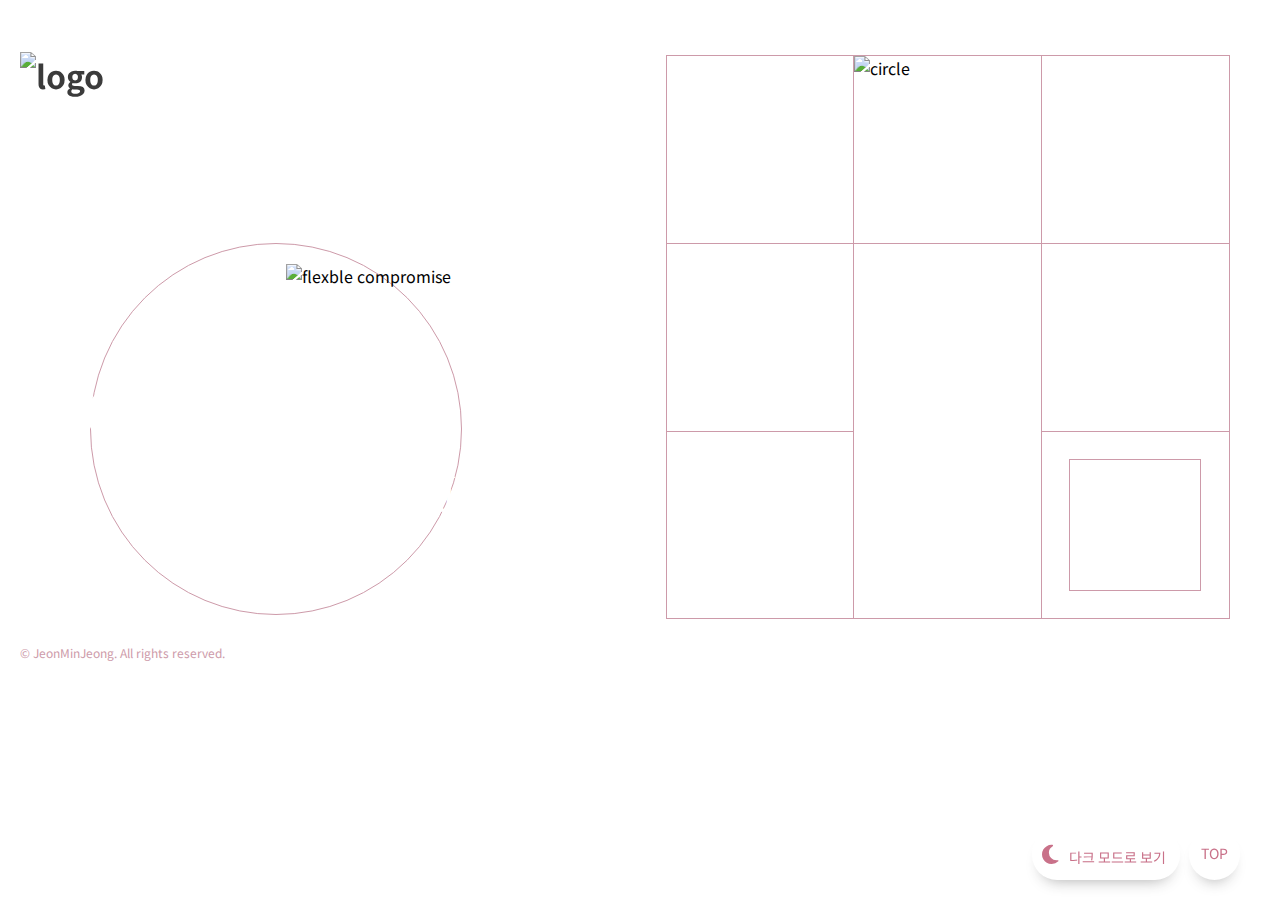
==== index.html @ 5eeb9a5f "20221022 - 1차 업로드" ====
<!DOCTYPE html>
<html lang="en">
<head>
    <meta charset="UTF-8">
    <meta http-equiv="X-UA-Compatible" content="IE=edge">
    <meta name="viewport" content="width=device-width, initial-scale=1.0">
    <title>전민정 포트폴리오</title>
    <link rel="shortcut icon" href="images/logo-c97189.png" type="image/x-icon">
    <meta name="robots" content="All">
    <meta name="Yeti" content="index, follow">
    <meta name="Yeti" content="index, All">
    <meta name="googlebot" content="All">
    <meta name="googlebot" content="index. follow">
    <meta name="dauma" content="All">
    <meta name="dauma" content="index, follow">
    <meta name="title" content="전민정 포트폴리오">
    <meta name="description" content="웹디자이너, 퍼블리셔 전민정입니다.">
    <meta name="keywords" content="웹디자이너, 웹퍼블리셔, 대구, 디자이너">
    <meta name="author" content="전민정">
    <meta name="content-language" content="kr">
    <!-- 한국어가 기본이라는 뜻 -->

    <meta name="format-detection" content="telephone=no">
    <!-- 모바일 자동 전화걸기 방지  -->

    <meta property="og:image" content="images/logo-c97189.png">
    <!-- 카톡으로 링크 보낼때 이미지 -->
    <meta property="og:image:width" content="400">
    <meta property="og:image:height" content="300">
    <!-- width랑 height 크기 바꾸지말기 -->
    <meta property="og:title" content="전민정 포트폴리오">
    <meta property="og:description" content="웹디자이너, 퍼블리셔 전민정입니다.">

    <link rel="stylesheet" href="https://cdnjs.cloudflare.com/ajax/libs/font-awesome/6.2.0/css/all.min.css">
    <link rel="stylesheet" href="css/common.css">
    <link rel="stylesheet" href="css/dark.css">
    <link rel="stylesheet" href="css/index.css">

    <script src="js/jquery-3.6.0.min.js"></script>
    <script src="js/common.js"></script>
</head>
<body>
    <header class="header">
        <div class="header-wrap">
            <h1 class="logo">
                <a href="index.html">
                    <img src="images/logo.png" alt="logo">
                </a>
            </h1>
            <nav class="nav">
                <ul>
                    <li><a href="about.html">About</a></li>
                    <li><a href="web-app.html">Web &amp; App</a></li>
                    <li><a href="works.html">Works</a></li>
                    <li><a href="life.html">Life</a></li>
                </ul>
            </nav>
        </div>
    </header>
    <section class="content">
        <div class="main-wrap">
            <div class="txt-area">
                <div class="circle">
                    <div class="text">
                        <img src="images/main-txt01.png" alt="flexble compromise">
                    </div>
                    <h2>PORTFOLIO</h2>
                    <h3>JEON
                        <br>MINJEONG
                    </h3>
                </div>
            </div>
            <div class="table-area">
                <div class="item"></div>
                <div class="item">
                    <img src="images/main-shape01.png" alt="circle">
                </div>
                <div class="item"></div>
                <div class="item"></div>
                <div class="item">
                    <div class="video-wrap">
                        <video autoplay loop muted src="videos/main05.mp4"></video>
                    </div>
                </div>
                <div class="item">
                    <div class="video-wrap">
                        <video autoplay loop muted src="videos/main06.mp4"></video>
                    </div>
                </div>
                <div class="item">
                    <div class="video-wrap">
                        <video autoplay loop muted src="videos/main07.mp4"></video>
                    </div>
                </div>
                <div class="item">
                    <div class="video-wrap">
                        <video autoplay loop muted src="videos/main08.mp4"></video>
                    </div>
                </div>
                <div class="item">
                    <div class="square"></div>
                    <div class="square"></div>
                    <div class="square"></div>
                </div>
            </div>
        </div>
    </section>
    <div class="go-top">
        <a href="#">TOP</a>
    </div>
    <footer class="footer">
        <p>&copy; JeonMinJeong. All rights reserved.</p>
    </footer>
    <div class="m-btn">
        <div class="line"></div>
        <div class="line"></div>
        <div class="line"></div>
    </div>
    <nav class="m-nav">
        <ul>
            <li><a href="index.html">Home</a></li>
            <li><a href="about.html">About</a></li>
            <li><a href="web-app.html">Web &amp; App</a></li>
            <li><a href="works.html">Works</a></li>
            <li><a href="life.html">Life</a></li>
        </ul>
    </nav>
    <div class="dark-btn">
        <a href="javascript:void(0)"><i class="fa-solid fa-moon"></i><span>다크 모드로 보기</span></a>
    </div>
</body>
</html>
---- css/common.css ----
@charset "utf-8";
@import url('https://fonts.googleapis.com/css2?family=Noto+Sans+KR:wght@100;300;400;500;700;900&display=swap');
@import url('https://fonts.googleapis.com/css2?family=Noto+Serif+KR:wght@200;300;400;500;600;700;900&display=swap');
@import url('https://fonts.googleapis.com/css2?family=Roboto:wght@100;300;400;500;700;900&display=swap');
* {margin: 0; padding: 0; box-sizing: border-box; font-family: 'Noto Sans KR', sans-serif;}
ul {list-style: none;}
a {text-decoration: none; color: #3b3b3b;}
p {color: #3b3b3b;}
body {
    background-color: #fff;
}
.header {
    width: 100%;
    background-color: transparent;
    position: fixed;
    z-index: 9;
}
.header.on {
    background-color: #fff;
    z-index: 99;
}
.header.on .header-wrap {
    height: 100px;
}
.header.on .nav > ul > li > a {
    display: inline-block;
    color: #3b3b3b;
    font-weight: 500;
}
.header.on .nav > ul > li::after {
    content: "";
    position: absolute;
    width: 100%;
    height: 2px;
    background-color: #3b3b3b;
    bottom: -5px;
    left: 0;
    transition: .8s;
    transform: scale(0);
}
.header.on .nav > ul > li.on::after,
.header.on .nav > ul > li:hover::after {
    transform: scaleX(1);
}
.header-wrap {
    max-width: 1600px;
    margin: 0 auto;
    display: flex;
    align-items: center;
    height: 150px;
}
.header .logo {
    margin-right: 90px;
}
.header .nav {
    flex-basis: 30%;
}
.header .nav > ul {
    display: flex;
    justify-content: space-between;
    align-items: center;
}
.header .nav > ul > li {
    position: relative;
    text-align: center;
}
.header .nav > ul > li::after {
    content: "";
    position: absolute;
    width: 100%;
    height: 2px;
    background-color: #fff;
    bottom: -5px;
    left: 0;
    transition: .8s;
    transform: scale(0);
}
.header .nav > ul > li.on::after,
.header .nav > ul > li:hover::after {
    transform: scaleX(1);
}
.header .nav > ul > li > a {
    display: inline-block;
    color: #fff;
    font-family: 'Roboto', sans-serif;
    font-size: 18px;
}
.header .nav .depth2 {
    white-space: nowrap;
    position: absolute;
    left: 0;
    top: 40px;
    display: block;
    opacity: 0;
    pointer-events: none;
    transition: all .3s;
}
.header .nav .depth2::before {
    content: " ";
    position: absolute;
    left: 0;
    top: -40px;
    right: 0;
    height: 40px;
    cursor: pointer;
}
.header .nav > ul > li:hover .depth2 {
    opacity: 1;
    pointer-events: auto;
}
.header .depth2 li {
    line-height: 34px;
    text-align: left;
}
.header .depth2 li a {
    display: inline-block;
    position: relative;
}
.header .depth2 li a::after {
    content: " ";
    position: absolute;
    top: 50%;
    right: -20px;
    transform: translateY(-50%);
    width: 6px;
    height: 6px;
    background-color: #3b3b3b;
    border-radius: 50%;
    opacity: 0;
}
.header .depth2 li a:hover::after {
    opacity: 1;
}
.header .depth2 li:nth-child(2) {
    text-align: center;
}
.header.on ~ .m-btn {
    margin-top: -7px;
}
.header.on ~ .m-btn .line {
    background-color: #3b3b3b;
}
.m-btn {
    position: fixed;
    right: 20px;
    top: 20px;
    transition: 1s;
    z-index: 101;
    cursor: pointer;
    display: none;
}
.m-btn .line {
    width: 30px;
    height: 4px;
    background-color: #fff;
    border-radius: 2px;
    margin: 6px;
    transition: 1s;
}
.m-btn .line:nth-child(2) {
    width: 18px;
}
.m-btn.on .line:nth-child(1) {
    transform: rotate(45deg) translateY(14px);
}
.m-btn.on .line:nth-child(2) {
    opacity: 0;
}
.m-btn.on .line:nth-child(3) {
    transform: rotate(-45deg) translateY(-14px);
    width: 30px;
}
.m-nav {
    position: fixed;
    width: 100%;
    height: 100%;
    background-color: rgba(255,255,255,0.3);
    backdrop-filter: blur(50px);
    top: 0;
    left: 100%;
    transition: .5s;
    z-index: 99;
}
.m-nav.on {
    left: 0;
}
.m-nav ul {
    width: 100%;
    height: 100%;
    display: flex;
    flex-direction: column;
    align-items: center;
    justify-content: center;
}
.m-nav ul li {
    margin: 30px 0;
    position: relative;
}
.m-nav ul li a {
    color: #fff;
    font-size: 24px;
    letter-spacing: -1px;
    font-family: 'Roboto', sans-serif;
}
.m-nav ul li::after {
    content: "";
    position: absolute;
    width: 100%;
    height: 2px;
    background-color: #fff;
    bottom: -5px;
    left: 0;
    transition: .8s;
    transform: scale(0);
}
.m-nav ul li.on::after,
.m-nav ul li:hover::after {
    transform: scaleX(1);
}

/* ============================모달창================================== */
.window {
    position: fixed;
    width: 100%;
    height: 100%;
    background-color: rgba(0,0,0,0.4);
    top: 0;
    left: 0;
    display: none;
    overflow: hidden;
    z-index: 998;
}
.window .close {
    position: fixed;
    right: 50px;
    top: 30px;
}
.window .close .line {
    width:  48px;
    height: 4px;
    background-color: #fff;
    border-radius: 2px;
    margin: 6px;
    cursor: pointer;
}
.window .close .line:nth-child(1) {
    transform: rotate(45deg) translateY(7px);
}
.window .close .line:nth-child(2) {
    transform: rotate(-45deg) translateY(-7px);
}

.window-content {
    position: fixed;
    width: 1200px;
    height: 100%;
    background-color: #fff;
    top: 0;
    left: 50%;
    transform: translateX(-50%);
    z-index: 999;
    overflow-y: scroll;
    display: none;
}
.window-content img {
    width: 100%;
}
.window-content .close {
    position: fixed;
    right: 20px;
    top: 30px;
    display: none;
}
.window-content .close .line {
    width:  32px;
    height: 4px;
    background-color: #fff;
    border-radius: 2px;
    margin: 6px;
    cursor: pointer;
}
.window-content .close .line:nth-child(1) {
    transform: rotate(45deg) translateY(7px);
}
.window-content .close .line:nth-child(2) {
    transform: rotate(-45deg) translateY(-7px);
}

.go-top {
    position: fixed;
    right: 40px;
    bottom: 20px;
    width: 51px;
    height: 51px;
    background-color: #fff;
    border-radius: 50%;
    box-shadow: 0px 10px 15px -10px rgba(41,41,41,0.4);
}
.go-top a {
    display: block;
    text-align: center;
    font-size: 14px;
    color: #c97189;
    line-height: 48px;
}

/* ================ 다크모드 버튼 =================*/
.dark-btn {
    position: fixed;
    bottom: 20px;
    right: 100px;
    width: 148px;
    height: 51px;
    background-color: #fff;
    border-radius: 25px;
    cursor: pointer;
    box-shadow: 0px 10px 15px -10px rgba(41,41,41,0.4);
    z-index: 9;
}
.dark-btn a span {
    font-size: 14px;
    line-height: 51px;
    color: #c97189;
}
.dark-btn i {
    font-size: 22px;
    color: #c97189;
    line-height: 51px;
    padding: 0 10px;
    display: inline-block;
}


@media screen and (min-width: 1025px) and (max-width: 1600px) {
    .header .logo {
        margin-left: 20px;
    }
    .window .close {
        right: 1%;
    }
}
@media screen and (max-width: 1200px) {
    .window .close {
        right: 2px;
        top: 30px;
        display: none;
    }
    .window-content {
        width: 100%;
    }
    .window-content .close {
        display: block;
    }
}

@media screen and (max-width: 1024px) {
    .header.on .header-wrap {
        height: 60px;
    }
    .header.on .logo {
        margin-bottom: -7px;
    }
    .header.on .logo a img {
        width: 35px;
    }

}
@media screen and (min-width: 641px) and (max-width: 1024px) {
    .header .logo {
        margin-left: 20px;
    }
    .header .nav {
        display: none;
    }
    .m-btn {
        display: block;
        margin-top: 35px;
        z-index: 999;
    }
}
@media screen and (max-width: 640px) {
    .header.on .header-wrap {
        height: 60px;
    }
    .header.on .logo {
        margin-bottom: -7px;
    }
    .header.on .logo a img {
        width: 35px;
    }
    .header .logo {
        margin-left: 20px;
        margin-bottom: 50px;
    }
    .header .nav {
        display: none;
    }
    .m-btn {
        display: block;
        transition: 0s;
    }
}
---- css/dark.css ----
@charset "utf-8";
body[data-dark=true] {
    background-image: linear-gradient(to right bottom, #4e323e, #402a33, #332228, #251a1e, #191214, #191214, #191214, #191214, #251a1e, #332228, #402a33, #4e323e);
    height: 100vh;
    width: 100%;
    background-size: cover;
}
.header[data-dark=true] .nav ul li a {
    color: #eee;
}
.header.on[data-dark=true] {
    background-color: #121212;
}
.header.on .nav ul li a[data-dark=true] {
    color: #eee;
}
.header[data-dark=true] ul li:hover::after,
.header[data-dark=true] ul li.on::after {
    background-color: #ddd;
}
.m-btn .line[data-dark=true] {
    background-color: #ddd;
}
.header.on ~ .m-btn .line[data-dark=true] {
    background-color: #ddd;
}
.m-nav[data-dark=true] {
    background-color: rgba(41,41,41,0.3);
}
.m-nav ul li a[data-dark=true] {
    color: #eee;
}


/*========== home ========== */
.content .main-wrap .txt-area h2[data-dark=true] {
    color: #eee;
}
.content .main-wrap .txt-area h3[data-dark=true] {
    color: #eee;
}

/* ========== about ========== */
.about[data-dark=true] {
    background: none;
    background-image: linear-gradient(to right bottom, #4e323e, #402a33, #332228, #251a1e, #191214, #191214, #191214, #191214, #251a1e, #332228, #402a33, #4e323e);
}
.about .about-top .tit h3[data-dark=true]  {
    color: #eee;
}
.about .about-top .tit h3[data-dark=true]:nth-child(1)::after, .about .about-top .tit h3[data-dark=true]:nth-child(3)::after {
    background: linear-gradient(to right, #a997af, #ca4e56);
}
.about .about-wrap .txt p[data-dark=true] {
    color: #afafaf;
}
.about h4[data-dark=true] {
    color: #ddd;
}
.about p[data-dark=true] {
    color: #afafaf;
}

/* =========== web & app ========= */ 
#fp-nav ul li a.active span[data-dark=true],
.fp-slidesNav ul li a.active span[data-dark=true] {
    background-color: #ddd;
}
#fp-nav ul li a span[data-dark=true],
.fp-slidesNav ul li a span[data-dark=true] {
    background-color: #ddd;
}

.webapp-wrap .work-content[data-dark=true] {
    background-color: #121212;
}
.webapp-wrap .work-content .work-desc[data-dark=true] {
    background-color: #292929;
}
.webapp-wrap .work-content .work-desc .tit h2[data-dark=true] {
    color: #eee;
}
.line-ctn .line[data-dark=true] {
    background-color: #3b3b3b;
}
.line-ctn span[data-dark=true] {
    border-color: #3b3b3b;
}
.webapp-wrap p[data-dark=true] {
    color: #ddd;
}
.webapp-wrap a[data-dark=true] {
    color: #ddd;
}
.webapp-wrap .work-content .work-desc .btn-wrap ul li[data-dark=true] {
    border-color: #ddd;
}
.bg[data-dark=true] {
    background-color: #292929;
}

/* ========== work ========== */
.top[data-dark=true] {
    background-color: #121212;
}
.top .txt p[data-dark=true] {
    color: #afafaf;
}
.bottom[data-dark=true] {
    background-color: #121212;
}
.bottom p[data-dark=true] {
    color: #afafaf;
}
.works-wrap .list li p[data-dark=true] {
    color: #eee;
}
.works-wrap .list li p[data-dark=true]::after {
    border-color: #eee;
}



.go-top[data-dark=true] {
    background-color: #121212;
    border: 1px solid #cd9aa9;
}
.go-top a[data-dark=true] {
    color: #cd9aa9;
}

.dark-btn[data-dark=true] {
    background-color: #121212 ;
    border: 1px solid #cd9aa9;
}
.dark-btn i[data-dark=true] {
    color: #cd9aa9;
}
.dark-btn a span[data-dark=true] {
    color: #cd9aa9;
}



@media screen and (max-width: 1024px) {
    body[data-dark=true] {
        background-image: linear-gradient(to right bottom, #4e323e, #402a33, #332228, #251a1e, #191214, #191214, #191214, #191214, #251a1e, #332228, #402a33, #4e323e);
        height: 100%;
        width: 100%;
        background-size: cover;
    }
}
---- css/index.css ----
@charset "utf-8";
::-webkit-scrollbar {
    width: 8px;
}
::-webkit-scrollbar-track {
    background-color: rgba(0,0,0,0.1);
}
::-webkit-scrollbar-thumb {
    background: #c97189;
    border-radius: 5px;
}
body {
    background: url("../images/bg.jpg") no-repeat;
    height: 100vh;
    width: 100%;
    background-size: cover;
}
.content .main-wrap {
    max-width: 1600px;
    margin: 0 auto;
    display: flex;
    justify-content: space-between;
}
.content .main-wrap .txt-area {
    flex-basis: 40%;
    display: flex;
    align-items: center;
    justify-content: center;
}
.content .main-wrap .txt-area .circle {
    width: 29.0625vw;
    height: 29.0625vw;
    border: 1px solid #cd9aa9;
    border-radius: 50%;
    margin-top: 238px;
    position: relative;
}
.content .main-wrap .txt-area .circle .text {
    position: absolute;
    right: 10px;
    top: 20px;
    animation: rotate 10s linear;
    animation-iteration-count: 1;
}
.content .main-wrap .txt-area .circle .text img {
    width: 100%;
}
@keyframes rotate {
    0% {
        transform: rotate(0);
    }
    100% {
        transform: rotate(360deg);
    }
}
.content .main-wrap .txt-area h2,
.content .main-wrap .txt-area h3 {
    position: absolute;
    color: #fff;
    font-family: 'Noto Serif KR', serif;
    font-weight: 500;
}
.content .main-wrap .txt-area h2 {
    top: 45%;
    left: -50px;
    transform: translateY(-50%);
    font-size: 5.2083vw;
}
.content .main-wrap .txt-area h3{
    font-size: 3.1250vw;
    right: -200px;
    bottom: 40px;
}

/* table영역 */
.content .main-wrap .table-area {
    margin-top: 55px;
    flex-basis: 48%;
    display: grid;
    grid-template-columns: repeat(3, 14.6875vw);
	grid-template-rows: repeat(3, 14.6875vw);
}
.content .main-wrap .table-area .item {
    border: 1px solid #cd9aa9;
}

.content .main-wrap .table-area .item:nth-child(1n) {
    border-left: 0;
}
.content .main-wrap .table-area .item:nth-child(3n+1) {
    border-left: 1px solid #cd9aa9;
} 
.content .main-wrap .table-area .item:nth-child(-n+6) {
    /* item 1번부터 6번까지 border-bottom 없애기 */
    border-bottom: 0;
}

/* 이미지,비디오 삽입 */
.content .main-wrap .table-area .item:nth-child(1) {
    background: url("../images/main-img01.png");
    background-size: 100%;
}


.content .main-wrap .table-area .item:nth-child(2) img {

    width: 100%;
    animation: scale 6s infinite ease-in-out;
}
@keyframes scale {
    0% {
        transform: scale(1);
    }
    50% {
        transform: scale(0.92);
    }
    100% {
        transform: scale(1);
    }
}

.content .main-wrap .table-area .item:nth-child(3) {
    background: url("../images/main-img02.png");
    background-size: 100%;
}
.content .main-wrap .table-area .item:nth-child(4) {
    background: url("../images/main-shape02.png");
    background-size: 101%;
}
.content .main-wrap .table-area .item:nth-child(5) .video-wrap video {
    border-radius: 50% 50% 0 0;
}
.content .main-wrap .table-area .item:nth-child(6) .video-wrap video,
.content .main-wrap .table-area .item:nth-child(7) .video-wrap video {
    border-radius: 50%;
}
.content .main-wrap .table-area .item:nth-child(8) {
    border-top: 0;
}

.content .main-wrap .table-area .item:nth-child(9) {
    position: relative;
    display: flex;
    align-items: center;
    justify-content: center;
}
.content .main-wrap .table-area .item:nth-child(9) .square {
    position: absolute;
    width: 10.3125vw;
    height: 10.3125vw;
    border: 1px solid #cd9aa9;
}
.content .main-wrap .table-area .item:nth-child(9) .square:nth-child(1) {
    animation: square01 6s infinite ease-in-out;
}

.content .main-wrap .table-area .video-wrap {
    position: relative;
    width: 100.5%;
    padding-top: 100.35%;
}
.content .main-wrap .table-area .video-wrap video {
    position: absolute;
    left: 0;
    top: 0;
    width: 100%;
    height: 100%;
}


@keyframes square01 {
    0% {
        transform: rotate(0);
    }
    50% {
        transform: rotate(15deg);
    }
    100% {
        transform: rotate(0);
    }
}

.content .main-wrap .table-area .item:nth-child(9) .square:nth-child(2) {
    animation: square02 6s infinite ease-in-out;
}
@keyframes square02 {
    0% {
        transform: rotate(0);
    }
    50% {
        transform: rotate(30deg);
    }
    100% {
        transform: rotate(0);
    }
}
.content .main-wrap .table-area .item:nth-child(9) .square:nth-child(3) {
    animation: square03 6s infinite ease-in-out;
}
@keyframes square03 {
    0% {
        transform: rotate(0);
    }
    50% {
        transform: rotate(45deg);
    }
    100% {
        transform: rotate(0);
    }
}


.footer {
    max-width: 1600px;
    margin: 0 auto;
    position: relative;
    margin-top: 25px;
}
.footer p {
    color: #cd9aa9;
    font-size: 12px;
}
@media screen and (min-width: 1025px) and (max-width: 1600px) {
    body {
        height: 100vh;
        background-size: cover;
    }
    .content .main-wrap .txt-area {
        margin-left: 20px;
    }
    .footer p {
        margin-left: 20px;
    }
}
@media screen and (min-width: 641px) and (max-width: 1024px) {
    body {
        background: url("../images/bgtm.jpg") no-repeat;
        background-size: cover;
    }
    .content .main-wrap {
        flex-wrap: wrap;
    }
    .content .main-wrap .txt-area {
        flex-basis: 100%;
    }
    .content .main-wrap .txt-area .circle {
        width: 500px;
        height: 500px;
        margin: 125px auto;
        padding: 20px;
    }
    .content .main-wrap .table-area {
        grid-template-columns: repeat(3, 30vw);
        grid-template-rows: repeat(3, 30vw);
        margin: 0 auto;
    }
    .content .main-wrap .txt-area h2 {
        top: 50%;
        font-size: 70px;
    }
    .content .main-wrap .txt-area h3 {
        font-size: 50px;
        right: -150px;
    }
    .content .main-wrap .table-area .item:nth-child(9) .square {
        width: 21.3125vw;
        height: 21.3125vw;
    }
    .footer p {
        margin-left: 40px;
        padding-bottom: 20px;
    }
}
@media screen and (max-width: 640px) {
    body {
        background: url("../images/bgtm.jpg") no-repeat;
    }
    .content .main-wrap {
        flex-wrap: wrap;
        padding: 20px;
    }
    .content .main-wrap .txt-area {
        flex-basis: 99%;
    }
    .content .main-wrap .txt-area .circle {
        width: 80vw;
        height: 80vw;
        margin: 100px auto 0;
    }
    .content .main-wrap .txt-area h2 {
        font-size: 60px;
        left: -25px;
    }
    .content .main-wrap .txt-area h3 {
        font-size: 36px;
        bottom: 30px;
        right: -25px;
    }
    .content .main-wrap .table-area {
        grid-template-columns: repeat(3, 30vw);
        grid-template-rows: repeat(3, 30vw);
        margin: 60px auto 0;
    }
    .content .main-wrap .table-area .item:nth-child(9) .square {
        width: 20.3125vw;
        height: 20.3125vw;
    }
    .footer p {
        margin-left: 20px;
        padding-bottom: 20px;
    }
}
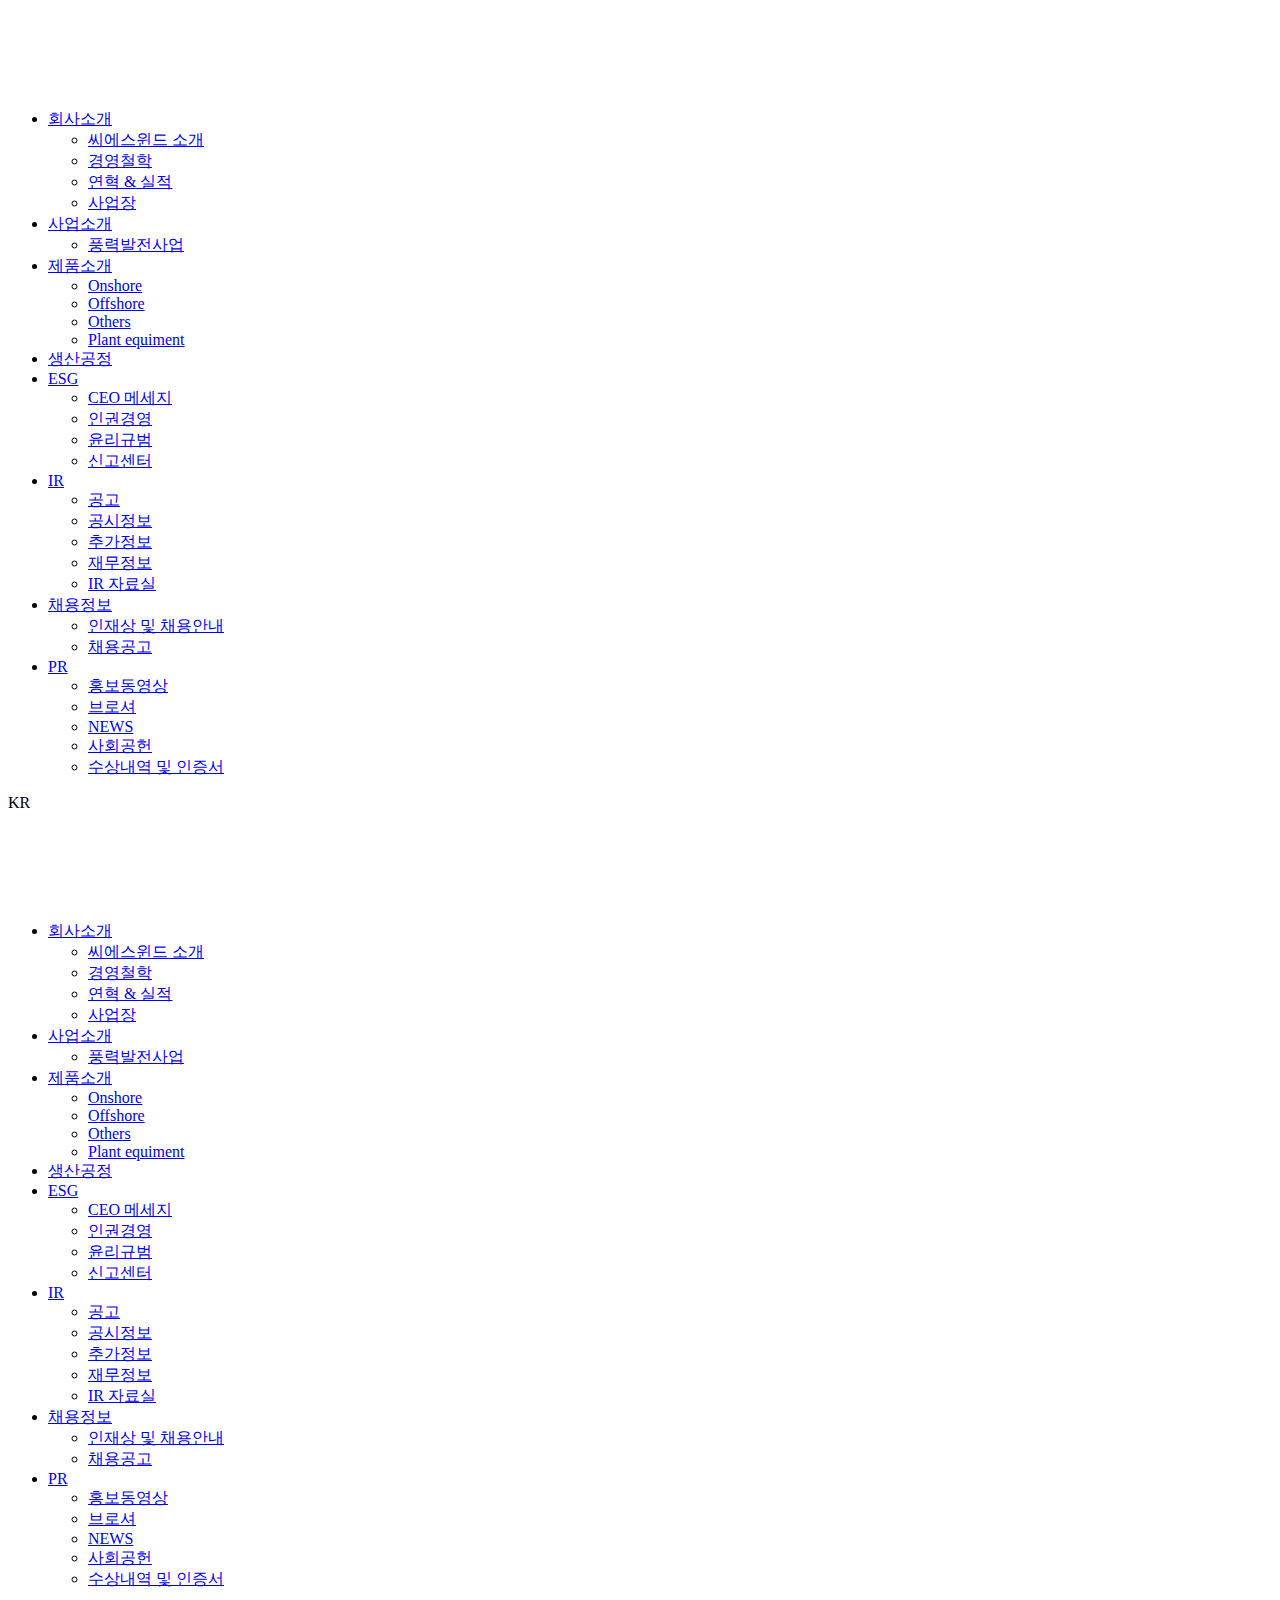
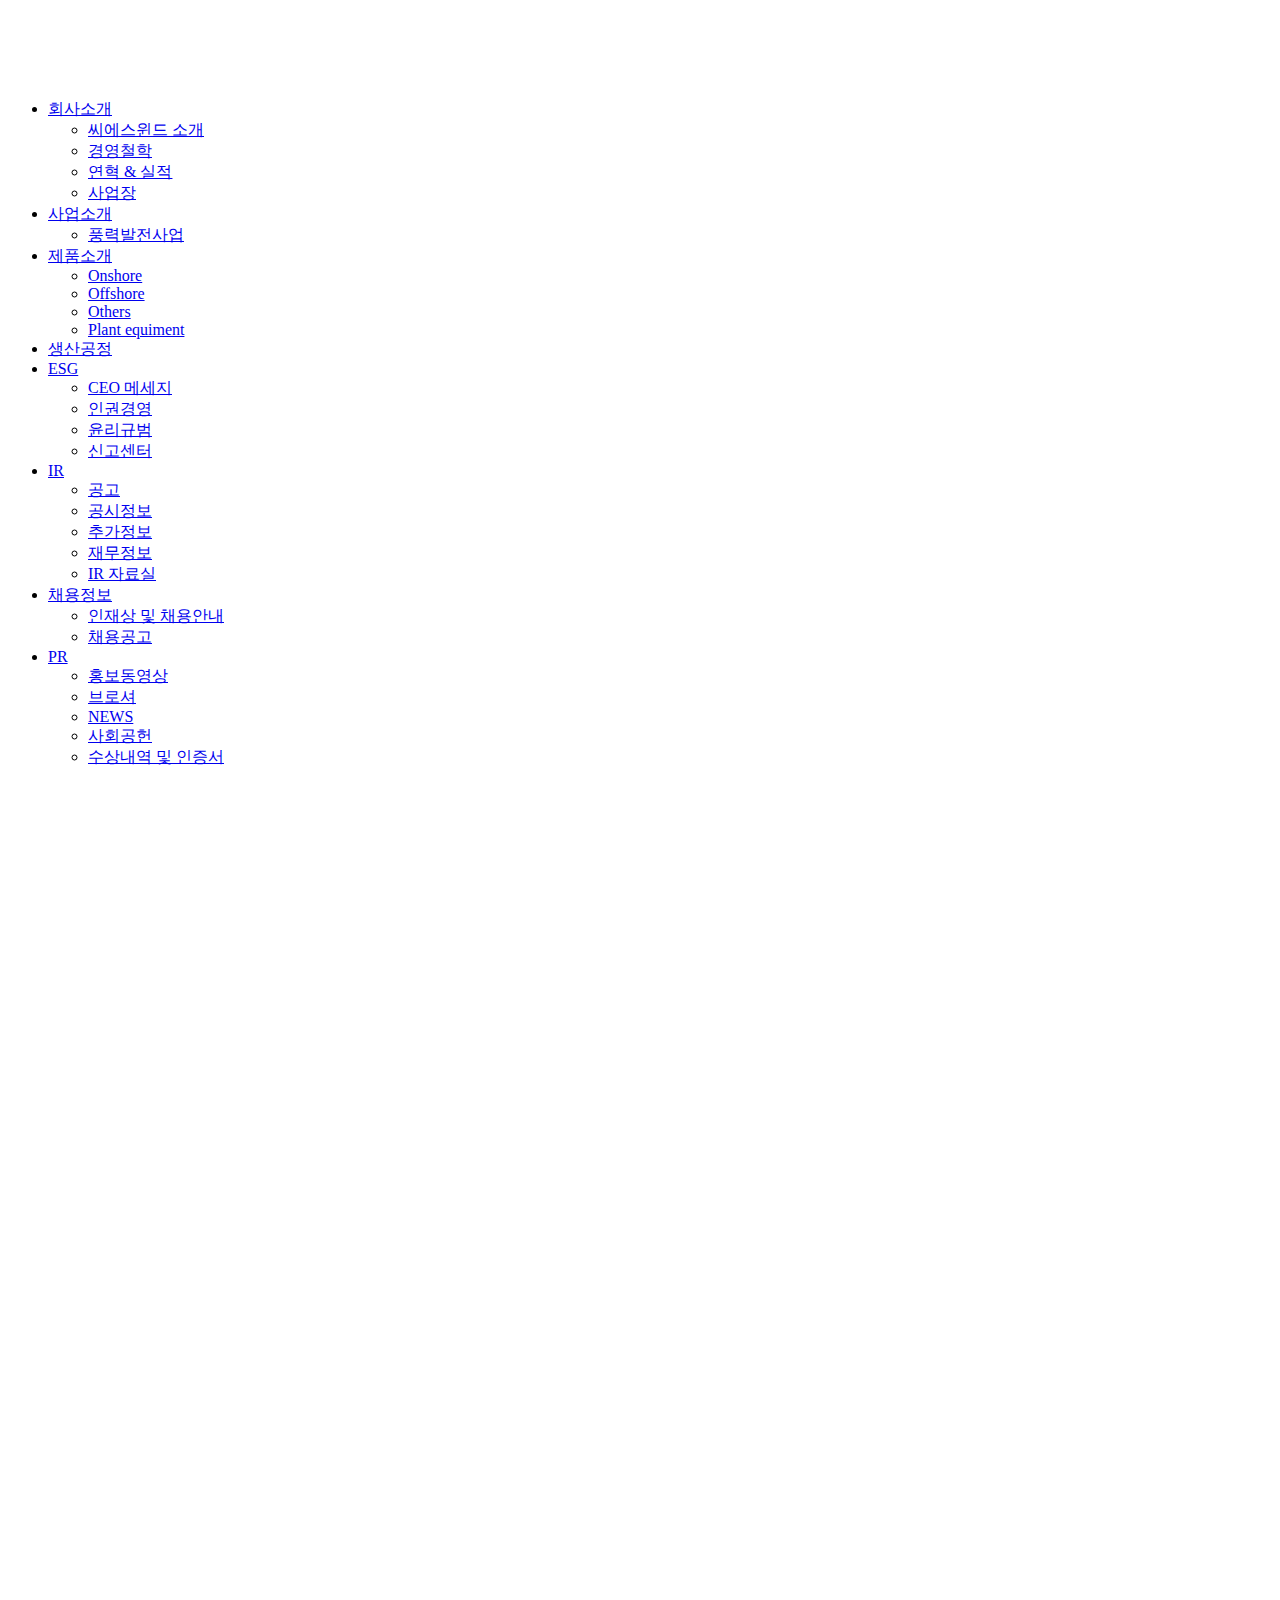
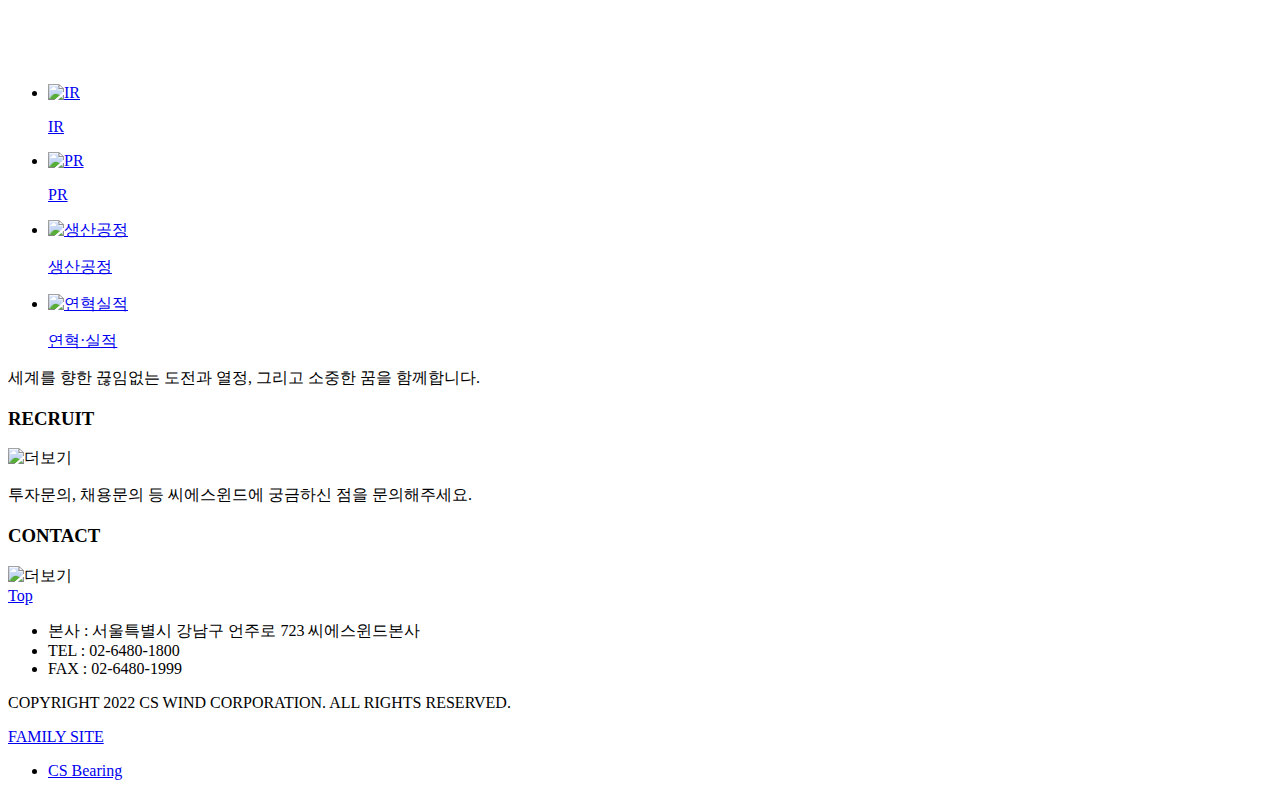
==== commit 1ca7c227: "20221027 - cswind aos 애니메이션 수정" ====
--- a/index.html
+++ b/index.html
@@ -1,44 +1,22 @@
 <!DOCTYPE html>
 <html lang="en">
+
 <head>
     <meta charset="UTF-8">
     <meta http-equiv="X-UA-Compatible" content="IE=edge">
     <meta name="viewport" content="width=device-width, initial-scale=1.0">
-    <title>전민정 포트폴리오</title>
-    <link rel="shortcut icon" href="images/logo-c97189.png" type="image/x-icon">
-    <meta name="robots" content="All">
-    <meta name="Yeti" content="index, follow">
-    <meta name="Yeti" content="index, All">
-    <meta name="googlebot" content="All">
-    <meta name="googlebot" content="index. follow">
-    <meta name="dauma" content="All">
-    <meta name="dauma" content="index, follow">
-    <meta name="title" content="전민정 포트폴리오">
-    <meta name="description" content="웹디자이너, 퍼블리셔 전민정입니다.">
-    <meta name="keywords" content="웹디자이너, 웹퍼블리셔, 대구, 디자이너">
-    <meta name="author" content="전민정">
-    <meta name="content-language" content="kr">
-    <!-- 한국어가 기본이라는 뜻 -->
-
-    <meta name="format-detection" content="telephone=no">
-    <!-- 모바일 자동 전화걸기 방지  -->
-
-    <meta property="og:image" content="images/logo-c97189.png">
-    <!-- 카톡으로 링크 보낼때 이미지 -->
-    <meta property="og:image:width" content="400">
-    <meta property="og:image:height" content="300">
-    <!-- width랑 height 크기 바꾸지말기 -->
-    <meta property="og:title" content="전민정 포트폴리오">
-    <meta property="og:description" content="웹디자이너, 퍼블리셔 전민정입니다.">
-
-    <link rel="stylesheet" href="https://cdnjs.cloudflare.com/ajax/libs/font-awesome/6.2.0/css/all.min.css">
-    <link rel="stylesheet" href="css/common.css">
-    <link rel="stylesheet" href="css/dark.css">
-    <link rel="stylesheet" href="css/index.css">
+    <title>cswind</title>
+    <link rel="shortcut icon" href="favi.ico" type="image/x-icon">
+    <link rel="stylesheet" href="https://unpkg.com/aos@2.3.1/dist/aos.css">
+    <link rel="stylesheet" href="https://cdn.jsdelivr.net/npm/swiper@8/swiper-bundle.min.css"/>
+    <link rel="stylesheet" href="css/main.css">
 
     <script src="js/jquery-3.6.0.min.js"></script>
-    <script src="js/common.js"></script>
+    <script src="https://unpkg.com/aos@2.3.1/dist/aos.js"></script>
+    <script src="https://cdn.jsdelivr.net/npm/swiper@8/swiper-bundle.min.js"></script>
+    <script src="js/main.js"></script>
 </head>
+
 <body>
     <header class="header">
         <div class="header-wrap">
@@ -47,86 +25,538 @@
                     <img src="images/logo.png" alt="logo">
                 </a>
             </h1>
-            <nav class="nav">
-                <ul>
-                    <li><a href="about.html">About</a></li>
-                    <li><a href="web-app.html">Web &amp; App</a></li>
-                    <li><a href="works.html">Works</a></li>
-                    <li><a href="life.html">Life</a></li>
+            <!-- 메뉴 -->
+            <nav class="gnb">
+                <ul class="depth1">
+                    <li>
+                        <a href="#">회사소개</a>
+                        <ul class="depth2">
+                            <li><a href="#">씨에스윈드 소개</a></li>
+                            <li><a href="#">경영철학</a></li>
+                            <li><a href="#">연혁 &amp; 실적</a></li>
+                            <li><a href="#">사업장</a></li>
+                        </ul>
+                    </li>
+                    <li>
+                        <a href="#">사업소개</a>
+                        <ul class="depth2">
+                            <li><a href="#">풍력발전사업</a></li>
+                        </ul>
+                    </li>
+                    <li>
+                        <a href="#">제품소개</a>
+                        <ul class="depth2">
+                            <li><a href="#">Onshore</a></li>
+                            <li><a href="#">Offshore</a></li>
+                            <li><a href="#">Others</a></li>
+                            <li><a href="#">Plant equiment</a></li>
+                        </ul>
+                    </li>
+                    <li><a href="#">생산공정</a></li>
+                    <li>
+                        <a href="#">ESG</a>
+                        <ul class="depth2">
+                            <li><a href="#">CEO 메세지</a></li>
+                            <li><a href="#">인권경영</a></li>
+                            <li><a href="#">윤리규범</a></li>
+                            <li><a href="#">신고센터</a></li>
+                        </ul>
+                    </li>
+                    <li>
+                        <a href="#">IR</a>
+                        <ul class="depth2">
+                            <li><a href="#">공고</a></li>
+                            <li><a href="#">공시정보</a></li>
+                            <li><a href="#">추가정보</a></li>
+                            <li><a href="#">재무정보</a></li>
+                            <li><a href="#">IR 자료실</a></li>
+                        </ul>
+                    </li>
+                    <li>
+                        <a href="#">채용정보</a>
+                        <ul class="depth2">
+                            <li><a href="#">인재상 및 채용안내</a></li>
+                            <li><a href="#">채용공고</a></li>
+                        </ul>
+                    </li>
+                    <li>
+                        <a href="#">PR</a>
+                        <ul class="depth2">
+                            <li><a href="#">홍보동영상</a></li>
+                            <li><a href="#">브로셔</a></li>
+                            <li><a href="#">NEWS</a></li>
+                            <li><a href="#">사회공헌</a></li>
+                            <li><a href="#">수상내역 및 인증서</a></li>
+                        </ul>
+                    </li>
                 </ul>
             </nav>
+            <!-- 오른쪽 메뉴 -->
+            <div class="gnb-util">
+                <div class="lang">
+                    <span>KR</span>
+                </div>
+                <div class="hamberger">
+                    <a href="#">
+                        <span></span>
+                        <span></span>
+                    </a>
+                </div>
+            </div>
         </div>
     </header>
-    <section class="content">
-        <div class="main-wrap">
-            <div class="txt-area">
-                <div class="circle">
-                    <div class="text">
-                        <img src="images/main-txt01.png" alt="flexble compromise">
-                    </div>
-                    <h2>PORTFOLIO</h2>
-                    <h3>JEON
-                        <br>MINJEONG
-                    </h3>
-                </div>
-            </div>
-            <div class="table-area">
-                <div class="item"></div>
-                <div class="item">
-                    <img src="images/main-shape01.png" alt="circle">
-                </div>
-                <div class="item"></div>
-                <div class="item"></div>
-                <div class="item">
-                    <div class="video-wrap">
-                        <video autoplay loop muted src="videos/main05.mp4"></video>
-                    </div>
-                </div>
-                <div class="item">
-                    <div class="video-wrap">
-                        <video autoplay loop muted src="videos/main06.mp4"></video>
-                    </div>
-                </div>
-                <div class="item">
-                    <div class="video-wrap">
-                        <video autoplay loop muted src="videos/main07.mp4"></video>
-                    </div>
-                </div>
-                <div class="item">
-                    <div class="video-wrap">
-                        <video autoplay loop muted src="videos/main08.mp4"></video>
-                    </div>
-                </div>
-                <div class="item">
-                    <div class="square"></div>
-                    <div class="square"></div>
-                    <div class="square"></div>
-                </div>
-            </div>
+    <!-- 햄버거 메뉴 -->
+    <nav class="hamberger-menu">
+        <div class="hamberger-wrap">
+            <h1 class="logo">
+                <a href="index.html">
+                    <img src="images/logo.png" alt="logo">
+                </a>
+            </h1>
+            <ul class="depth1">
+                <li>
+                    <a href="#">회사소개</a>
+                    <ul class="depth2">
+                        <li><a href="#">씨에스윈드 소개</a></li>
+                        <li><a href="#">경영철학</a></li>
+                        <li><a href="#">연혁 &amp; 실적</a></li>
+                        <li><a href="#">사업장</a></li>
+                    </ul>
+                </li>
+                <li>
+                    <a href="#">사업소개</a>
+                    <ul class="depth2">
+                        <li><a href="#">풍력발전사업</a></li>
+                    </ul>
+                </li>
+                <li>
+                    <a href="#">제품소개</a>
+                    <ul class="depth2">
+                        <li><a href="#">Onshore</a></li>
+                        <li><a href="#">Offshore</a></li>
+                        <li><a href="#">Others</a></li>
+                        <li><a href="#">Plant equiment</a></li>
+                    </ul>
+                </li>
+                <li><a href="#">생산공정</a></li>
+                <li>
+                    <a href="#">ESG</a>
+                    <ul class="depth2">
+                        <li><a href="#">CEO 메세지</a></li>
+                        <li><a href="#">인권경영</a></li>
+                        <li><a href="#">윤리규범</a></li>
+                        <li><a href="#">신고센터</a></li>
+                    </ul>
+                </li>
+                <li>
+                    <a href="#">IR</a>
+                    <ul class="depth2">
+                        <li><a href="#">공고</a></li>
+                        <li><a href="#">공시정보</a></li>
+                        <li><a href="#">추가정보</a></li>
+                        <li><a href="#">재무정보</a></li>
+                        <li><a href="#">IR 자료실</a></li>
+                    </ul>
+                </li>
+                <li>
+                    <a href="#">채용정보</a>
+                    <ul class="depth2">
+                        <li><a href="#">인재상 및 채용안내</a></li>
+                        <li><a href="#">채용공고</a></li>
+                    </ul>
+                </li>
+                <li>
+                    <a href="#">PR</a>
+                    <ul class="depth2">
+                        <li><a href="#">홍보동영상</a></li>
+                        <li><a href="#">브로셔</a></li>
+                        <li><a href="#">NEWS</a></li>
+                        <li><a href="#">사회공헌</a></li>
+                        <li><a href="#">수상내역 및 인증서</a></li>
+                    </ul>
+                </li>
+            </ul>
+            <a class="close" href="#">
+                <div class="line"></div>
+                <div class="line"></div>
+            </a>
+        </div>
+    </nav>
+    <!-- 모바일 햄버거 -->
+    <nav class="m-menu">
+        <div class="hamberger-wrap">
+            <h1 class="logo">
+                <a href="index.html">
+                    <img src="images/logo.png" alt="logo">
+                </a>
+            </h1>
+            <ul class="depth1">
+                <li class="m1">
+                    <a href="#">회사소개</a>
+                    <ul class="m2">
+                        <li><a href="#">씨에스윈드 소개</a></li>
+                        <li><a href="#">경영철학</a></li>
+                        <li><a href="#">연혁 &amp; 실적</a></li>
+                        <li><a href="#">사업장</a></li>
+                    </ul>
+                </li>
+                <li class="m1">
+                    <a href="#">사업소개</a>
+                    <ul class="m2">
+                        <li><a href="#">풍력발전사업</a></li>
+                    </ul>
+                </li>
+                <li class="m1">
+                    <a href="#">제품소개</a>
+                    <ul class="m2">
+                        <li><a href="#">Onshore</a></li>
+                        <li><a href="#">Offshore</a></li>
+                        <li><a href="#">Others</a></li>
+                        <li><a href="#">Plant equiment</a></li>
+                    </ul>
+                </li>
+                <li class="m1"><a href="#">생산공정</a></li>
+                <li class="m1">
+                    <a href="#">ESG</a>
+                    <ul class="m2">
+                        <li><a href="#">CEO 메세지</a></li>
+                        <li><a href="#">인권경영</a></li>
+                        <li><a href="#">윤리규범</a></li>
+                        <li><a href="#">신고센터</a></li>
+                    </ul>
+                </li>
+                <li class="m1">
+                    <a href="#">IR</a>
+                    <ul class="m2">
+                        <li><a href="#">공고</a></li>
+                        <li><a href="#">공시정보</a></li>
+                        <li><a href="#">추가정보</a></li>
+                        <li><a href="#">재무정보</a></li>
+                        <li><a href="#">IR 자료실</a></li>
+                    </ul>
+                </li>
+                <li class="m1">
+                    <a href="#">채용정보</a>
+                    <ul class="m2">
+                        <li><a href="#">인재상 및 채용안내</a></li>
+                        <li><a href="#">채용공고</a></li>
+                    </ul>
+                </li>
+                <li class="m1">
+                    <a href="#">PR</a>
+                    <ul class="m2">
+                        <li><a href="#">홍보동영상</a></li>
+                        <li><a href="#">브로셔</a></li>
+                        <li><a href="#">NEWS</a></li>
+                        <li><a href="#">사회공헌</a></li>
+                        <li><a href="#">수상내역 및 인증서</a></li>
+                    </ul>
+                </li>
+            </ul>
+            <a class="close" href="#">
+                <div class="line"></div>
+                <div class="line"></div>
+            </a>
+        </div>
+    </nav>
+    <!--//헤더 -->
+    <!-- 메인배너 영역 -->
+    <section class="main">
+        <div class="swiper banner-swiper">
+            <div class="swiper-wrapper">
+                <!-- <div class="swiper-slide">
+                    <img src="images/banner-bg01.png" alt="인간과 자연을 위한 새로운 가치를 창조합니다">
+                    <div class="tit">
+                        <h2>인간과 자연을 위한</h2>
+                        <h2>새로운 가치를 창조합니다</h2>
+                        <p>인간과 자연의 사이에서 새로운 가치를 만듭니다. 씨에스윈드</p>
+                    </div>
+                </div>
+                <div class="swiper-slide">
+                    <img src="images/banner-bg02.png" alt="에너지 솔루션 분야의 글로벌리더로사 가치 제공">
+                    <div class="tit">
+                        <h2>에너지 솔루션 분야의</h2>
+                        <h2>글로벌리더로서 가치 제공</h2>
+                        <p>에너질 솔루션 분야의 글로벌 리더로서 고객에게 가치를 제공합니다.</p>
+                    </div>
+                </div>
+                <div class="count">
+                    <p>0
+                        <span class="current"></span>
+                    </p>
+                    <div class="progress">
+                        <span class="time"></span>
+                        <span class="bg"></span>
+                    </div>
+                    <p>0
+                        <span class="length"></span>
+                    </p>
+                </div> -->
+            </div>
+        </div>
+    </section>
+    <!-- 2.제품사업 영역 -->
+    <section class="business">
+        <div class="sec-txt">
+            <div class="tit" data-aos="fade-right" data-aos-duration="2000" data-aos-offset="600">
+                <h2>씨에스윈드</h2>
+                <h2>제품&middot;사업</h2>
+            </div>
+            <p class="sub-txt" data-aos="fade-right" data-aos-offset="500" data-aos-duration="2000"
+            data-aos-delay="200">
+                씨에스윈드의 높은수준의 제품 및 사업을 소개합니다.
+            </p>
+            <div class="sw-pagination" data-aos="fade-right" data-aos-offset="500" data-aos-duration="2000"
+            data-aos-delay="400">
+                <div class="swiper-button-next"></div>
+                <div class="swiper-button-prev"></div>
+                <div class="swiper-pagination"></div>
+            </div>
+        </div>
+        <div class="swiper prod-swiper" data-aos="fade-left" data-aos-duration="2000"
+        data-aos-offset="400"
+        data-aos-delay="400">
+            <div class="swiper-wrapper">
+                <div class="swiper-slide">
+                    <a href="#">
+                        <img src="images/prod_01.jpg" alt="온쇼어풍력기">
+                        <div class="title-box">
+                            <div class="prod-title">
+                                <p>onshore</p>
+                                <p>windtower</p>
+                            </div>
+                            <p class="subtitle">온쇼어 풍력타워</p>
+                        </div>
+                        <div class="line-ctn">
+                            <div class="line"></div>
+                            <div class="line"></div>
+                            <div class="line"></div>
+                            <div class="line"></div>
+                        </div>
+                    </a>
+                </div>
+                <div class="swiper-slide">
+                    <a href="#">
+                        <img src="images/prod_02.jpg" alt="오프쇼어풍력기">
+                        <div class="title-box">
+                            <div class="prod-title">
+                                <p>offshore</p>
+                                <p>windtower</p>
+                            </div>
+                            <p class="subtitle">오프쇼어 풍력타워</p>
+                        </div>
+                        <div class="line-ctn">
+                            <div class="line"></div>
+                            <div class="line"></div>
+                            <div class="line"></div>
+                            <div class="line"></div>
+                        </div>
+                    </a>
+                </div>
+                <div class="swiper-slide">
+                    <a href="#">
+                        <img src="images/prod_03.jpg" alt="트랜지션 피스">
+                        <div class="title-box">
+                            <div class="prod-title">
+                                <p>transition</p>
+                                <p>piece</p>
+                            </div>
+                            <p class="subtitle">트랜지션 피스</p>
+                        </div>
+                        <div class="line-ctn">
+                            <div class="line"></div>
+                            <div class="line"></div>
+                            <div class="line"></div>
+                            <div class="line"></div>
+                        </div>
+                    </a>
+                </div>
+                <div class="swiper-slide">
+                    <a href="#">
+                        <img src="images/prod_04.jpg" alt="타워인터널">
+                        <div class="title-box">
+                            <div class="prod-title">
+                                <p>tower</p>
+                                <p>internal</p>
+                            </div>
+                            <p class="subtitle">타워 인터널</p>
+                        </div>
+                        <div class="line-ctn">
+                            <div class="line"></div>
+                            <div class="line"></div>
+                            <div class="line"></div>
+                            <div class="line"></div>
+                        </div>
+                    </a>
+                </div>
+                <div class="swiper-slide">
+                    <a href="#">
+                        <img src="images/prod_05.jpg" alt="플랜트산업 확장">
+                        <div class="title-box">
+                            <div class="prod-title">
+                                <p>plant</p>
+                                <p>equifment</p>
+                            </div>
+                            <p class="subtitle">플랜트산업 확장</p>
+                        </div>
+                        <div class="line-ctn">
+                            <div class="line"></div>
+                            <div class="line"></div>
+                            <div class="line"></div>
+                            <div class="line"></div>
+                        </div>
+                    </a>
+                </div>
+                <div class="swiper-slide">
+                    <a href="#">
+                        <img src="images/prod_06.jpg" alt="풍력발전기">
+                        <div class="title-box">
+                            <div class="prod-title">
+                                <p>wind power</p>
+                                <p>generator</p>
+                            </div>
+                            <p class="subtitle">풍력발전기</p>
+                        </div>
+                        <div class="line-ctn">
+                            <div class="line"></div>
+                            <div class="line"></div>
+                            <div class="line"></div>
+                            <div class="line"></div>
+                        </div>
+                    </a>
+                </div>
+            </div>
+        </div>
+        <div class="bg-right"></div>
+    </section>
+    <!-- 지속가능경영 영역 -->
+    <section class="esg">
+        <div class="esg-wrap">
+            <div class="sec-txt">
+                <div class="tit" data-aos="fade-down" data-aos-duration="2000" data-aos-offset="200"
+                data-aos-delay="500">
+                    <h2>지속가능경영</h2>
+                </div>
+                <p class="sub-txt" data-aos="fade-down" data-aos-duration="2000" data-aos-offset="0"
+                data-aos-delay="800">
+                    지속가능경영이 더 나은 미래를 이끌어 나갑니다.
+                </p>
+            </div>
+            <ul class="esg-list" data-aos="fade-down" data-aos-duration="2000" data-aos-delay="400"
+                data-aos-offset="0">
+                <li>
+                    <div class="esg-item">
+                        <img src="images/esg01.png" alt="ceo메세지">
+                    </div>
+                    <div class="txt-wrap">
+                        <div class="title">CEO메세지</div>
+                        <p>자연과 공존하는 인류의 진보</p>
+                        <p>가치 실현</p>
+                    </div>
+                </li>
+                <li>
+                    <div class="esg-item">
+                        <img src="images/esg02.png" alt="윤리경영">
+                    </div>
+                    <div class="txt-wrap">
+                        <div class="title">윤리규범</div>
+                        <p> 엄격한 윤리의식을 바탕으로</p>
+                        <p>높은 수준의 친환경 경영을 실천</p>
+                    </div>
+                </li>
+                <li>
+                    <div class="esg-item03">
+                        <img src="images/esg03.png" alt="인권경영">
+                    </div>
+                    <div class="txt-wrap">
+                        <div class="title">인권경영</div>
+                        <p>우리는 모든 사람의 인간다운 삶을 </p>
+                        <p>인권으로서 존중합니다 </p>
+                    </div>
+                </li>
+            </ul>
+        </div>
+    </section>
+    <!-- 씨에스윈드 소식 영역 -->
+    <section class="notice">
+        <div class="notice-wrap">
+            <div class="sec-txt">
+                <div class="tit" data-aos="fade-down" data-aos-duration="2000" data-aos-offset="200"
+                data-aos-delay="500">
+                    <h2>씨에스윈드소식</h2>
+                </div>
+                <p class="sub-txt" data-aos="fade-down" data-aos-duration="2000" data-aos-offset="0"
+                data-aos-delay="800">
+                    씨에스윈드가 다음 세대에게 더 깨끗한 환경을 물려줄 수 있도록 최선을 다하겠습니다.
+                </p>
+            </div>
+            <div class="list-wrap">
+                <ul class="notice-list">
+                    <li>
+                        <a href="javascript:void(0)">
+                            <img src="images/ir.jpg" alt="IR">
+                            <p>IR</p>
+                        </a>
+                    </li>
+                    <li>
+                        <a href="javascript:void(0)">
+                            <img src="images/pr.jpg" alt="PR">
+                            <p>PR</p>
+                        </a>
+                    </li>
+                    <li>
+                        <a href="javascript:void(0)">
+                            <img src="images/process.jpg" alt="생산공정">
+                            <p>생산공정</p>
+                        </a>
+                    </li>
+                    <li>
+                        <a href="javascript:void(0)">
+                            <img src="images/history.jpg" alt="연혁실적">
+                            <p>연혁&middot;실적</p>
+                        </a>
+                    </li>
+                </ul>
+            </div>
+        </div>
+    </section>
+    <!-- 채용 / 문의 영역 -->
+    <section class="reccon">
+        <div class="recruit">
+            <p>세계를 향한 끊임없는 도전과 열정, 그리고 소중한 꿈을 함께합니다.</p>
+            <h3>RECRUIT</h3>
+            <img src="images/reccon-arrow.png" alt="더보기">
+        </div>
+        <div class="contact">
+            <p>투자문의, 채용문의 등 씨에스윈드에 궁금하신 점을 문의해주세요.</p>
+            <h3>CONTACT</h3>
+            <img src="images/reccon-arrow.png" alt="더보기">
         </div>
     </section>
     <div class="go-top">
-        <a href="#">TOP</a>
+        <a href="javascript:void(0)">Top</a>
     </div>
     <footer class="footer">
-        <p>&copy; JeonMinJeong. All rights reserved.</p>
+        <div class="footer-wrap">
+            <div class="left">
+                <ul>
+                    <li>본사 : 서울특별시 강남구 언주로 723 씨에스윈드본사</li>
+                    <li>TEL : 02-6480-1800</li>
+                    <li>FAX : 02-6480-1999</li>
+                </ul>
+                <p>COPYRIGHT 2022 CS WIND CORPORATION. ALL RIGHTS RESERVED.</p>
+            </div>
+            <div class="right">
+                <a href="javascript:void(0)">
+                    <p>FAMILY SITE</p>
+                </a>
+                <ul>
+                    <li><a href="javascript:void(0)">CS Bearing</a></li>
+                </ul>
+            </div>
+        </div>
     </footer>
-    <div class="m-btn">
-        <div class="line"></div>
-        <div class="line"></div>
-        <div class="line"></div>
-    </div>
-    <nav class="m-nav">
-        <ul>
-            <li><a href="index.html">Home</a></li>
-            <li><a href="about.html">About</a></li>
-            <li><a href="web-app.html">Web &amp; App</a></li>
-            <li><a href="works.html">Works</a></li>
-            <li><a href="life.html">Life</a></li>
-        </ul>
-    </nav>
-    <div class="dark-btn">
-        <a href="javascript:void(0)"><i class="fa-solid fa-moon"></i><span>다크 모드로 보기</span></a>
-    </div>
+    <div class="window"></div>
 </body>
+
 </html>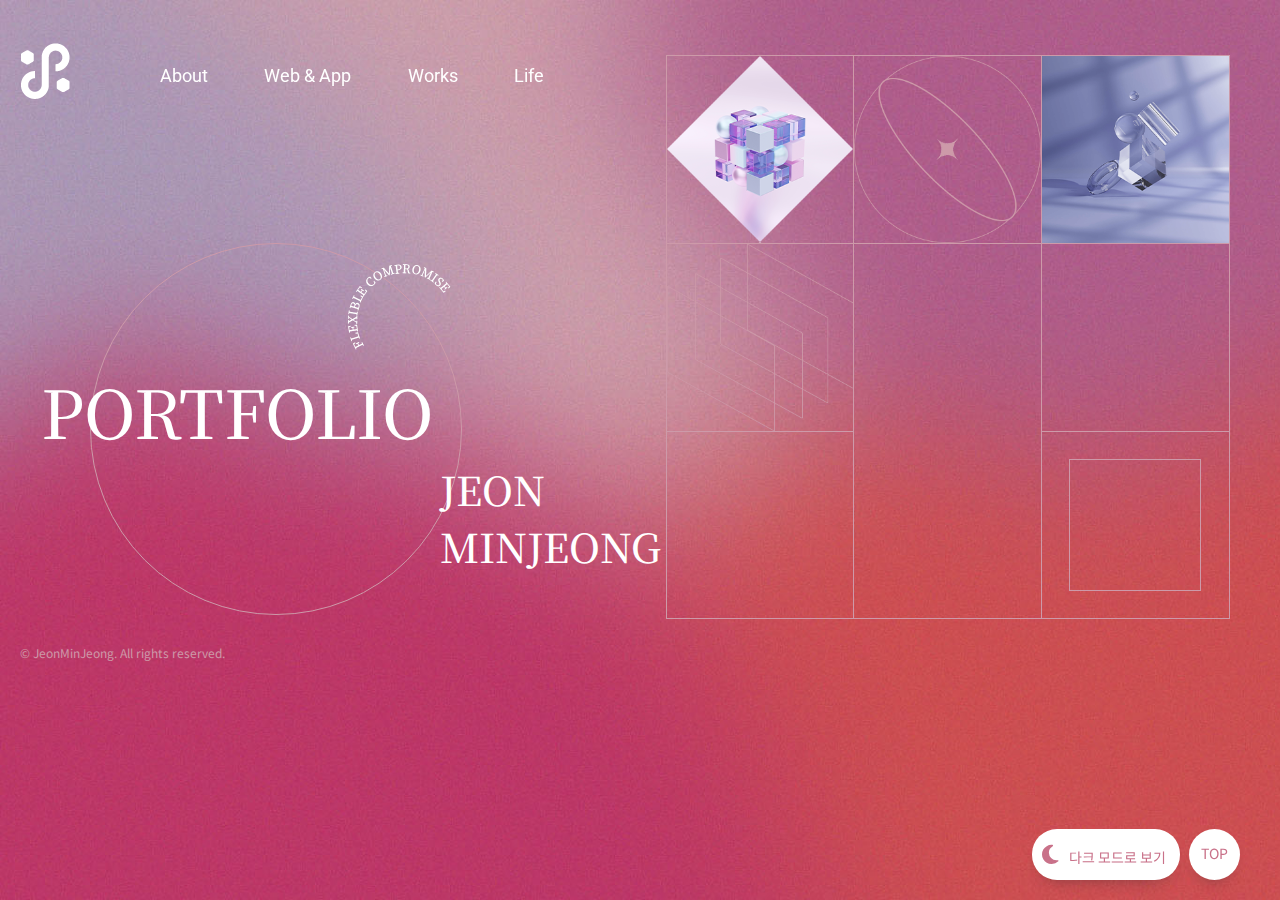
==== commit 2d8d0f96: "Add files via upload" ====
--- a/index.html
+++ b/index.html
@@ -1,22 +1,44 @@
 <!DOCTYPE html>
 <html lang="en">
-
 <head>
     <meta charset="UTF-8">
     <meta http-equiv="X-UA-Compatible" content="IE=edge">
     <meta name="viewport" content="width=device-width, initial-scale=1.0">
-    <title>cswind</title>
-    <link rel="shortcut icon" href="favi.ico" type="image/x-icon">
-    <link rel="stylesheet" href="https://unpkg.com/aos@2.3.1/dist/aos.css">
-    <link rel="stylesheet" href="https://cdn.jsdelivr.net/npm/swiper@8/swiper-bundle.min.css"/>
-    <link rel="stylesheet" href="css/main.css">
+    <title>전민정 포트폴리오</title>
+    <link rel="shortcut icon" href="images/logo-c97189.png" type="image/x-icon">
+    <meta name="robots" content="All">
+    <meta name="Yeti" content="index, follow">
+    <meta name="Yeti" content="index, All">
+    <meta name="googlebot" content="All">
+    <meta name="googlebot" content="index. follow">
+    <meta name="dauma" content="All">
+    <meta name="dauma" content="index, follow">
+    <meta name="title" content="전민정 포트폴리오">
+    <meta name="description" content="웹디자이너, 퍼블리셔 전민정입니다.">
+    <meta name="keywords" content="웹디자이너, 웹퍼블리셔, 대구, 디자이너">
+    <meta name="author" content="전민정">
+    <meta name="content-language" content="kr">
+    <!-- 한국어가 기본이라는 뜻 -->
+
+    <meta name="format-detection" content="telephone=no">
+    <!-- 모바일 자동 전화걸기 방지  -->
+
+    <meta property="og:image" content="images/logo-c97189.png">
+    <!-- 카톡으로 링크 보낼때 이미지 -->
+    <meta property="og:image:width" content="400">
+    <meta property="og:image:height" content="300">
+    <!-- width랑 height 크기 바꾸지말기 -->
+    <meta property="og:title" content="전민정 포트폴리오">
+    <meta property="og:description" content="웹디자이너, 퍼블리셔 전민정입니다.">
+
+    <link rel="stylesheet" href="https://cdnjs.cloudflare.com/ajax/libs/font-awesome/6.2.0/css/all.min.css">
+    <link rel="stylesheet" href="css/common.css">
+    <link rel="stylesheet" href="css/dark.css">
+    <link rel="stylesheet" href="css/index.css">
 
     <script src="js/jquery-3.6.0.min.js"></script>
-    <script src="https://unpkg.com/aos@2.3.1/dist/aos.js"></script>
-    <script src="https://cdn.jsdelivr.net/npm/swiper@8/swiper-bundle.min.js"></script>
-    <script src="js/main.js"></script>
+    <script src="js/common.js"></script>
 </head>
-
 <body>
     <header class="header">
         <div class="header-wrap">
@@ -25,538 +47,86 @@
                     <img src="images/logo.png" alt="logo">
                 </a>
             </h1>
-            <!-- 메뉴 -->
-            <nav class="gnb">
-                <ul class="depth1">
-                    <li>
-                        <a href="#">회사소개</a>
-                        <ul class="depth2">
-                            <li><a href="#">씨에스윈드 소개</a></li>
-                            <li><a href="#">경영철학</a></li>
-                            <li><a href="#">연혁 &amp; 실적</a></li>
-                            <li><a href="#">사업장</a></li>
-                        </ul>
-                    </li>
-                    <li>
-                        <a href="#">사업소개</a>
-                        <ul class="depth2">
-                            <li><a href="#">풍력발전사업</a></li>
-                        </ul>
-                    </li>
-                    <li>
-                        <a href="#">제품소개</a>
-                        <ul class="depth2">
-                            <li><a href="#">Onshore</a></li>
-                            <li><a href="#">Offshore</a></li>
-                            <li><a href="#">Others</a></li>
-                            <li><a href="#">Plant equiment</a></li>
-                        </ul>
-                    </li>
-                    <li><a href="#">생산공정</a></li>
-                    <li>
-                        <a href="#">ESG</a>
-                        <ul class="depth2">
-                            <li><a href="#">CEO 메세지</a></li>
-                            <li><a href="#">인권경영</a></li>
-                            <li><a href="#">윤리규범</a></li>
-                            <li><a href="#">신고센터</a></li>
-                        </ul>
-                    </li>
-                    <li>
-                        <a href="#">IR</a>
-                        <ul class="depth2">
-                            <li><a href="#">공고</a></li>
-                            <li><a href="#">공시정보</a></li>
-                            <li><a href="#">추가정보</a></li>
-                            <li><a href="#">재무정보</a></li>
-                            <li><a href="#">IR 자료실</a></li>
-                        </ul>
-                    </li>
-                    <li>
-                        <a href="#">채용정보</a>
-                        <ul class="depth2">
-                            <li><a href="#">인재상 및 채용안내</a></li>
-                            <li><a href="#">채용공고</a></li>
-                        </ul>
-                    </li>
-                    <li>
-                        <a href="#">PR</a>
-                        <ul class="depth2">
-                            <li><a href="#">홍보동영상</a></li>
-                            <li><a href="#">브로셔</a></li>
-                            <li><a href="#">NEWS</a></li>
-                            <li><a href="#">사회공헌</a></li>
-                            <li><a href="#">수상내역 및 인증서</a></li>
-                        </ul>
-                    </li>
+            <nav class="nav">
+                <ul>
+                    <li><a href="about.html">About</a></li>
+                    <li><a href="web-app.html">Web &amp; App</a></li>
+                    <li><a href="works.html">Works</a></li>
+                    <li><a href="life.html">Life</a></li>
                 </ul>
             </nav>
-            <!-- 오른쪽 메뉴 -->
-            <div class="gnb-util">
-                <div class="lang">
-                    <span>KR</span>
+        </div>
+    </header>
+    <section class="content">
+        <div class="main-wrap">
+            <div class="txt-area">
+                <div class="circle">
+                    <div class="text">
+                        <img src="images/main-txt01.png" alt="flexble compromise">
+                    </div>
+                    <h2>PORTFOLIO</h2>
+                    <h3>JEON
+                        <br>MINJEONG
+                    </h3>
                 </div>
-                <div class="hamberger">
-                    <a href="#">
-                        <span></span>
-                        <span></span>
-                    </a>
+            </div>
+            <div class="table-area">
+                <div class="item"></div>
+                <div class="item">
+                    <img src="images/main-shape01.png" alt="circle">
+                </div>
+                <div class="item"></div>
+                <div class="item"></div>
+                <div class="item">
+                    <div class="video-wrap">
+                        <video autoplay loop muted src="videos/main05.mp4"></video>
+                    </div>
+                </div>
+                <div class="item">
+                    <div class="video-wrap">
+                        <video autoplay loop muted src="videos/main06.mp4"></video>
+                    </div>
+                </div>
+                <div class="item">
+                    <div class="video-wrap">
+                        <video autoplay loop muted src="videos/main07.mp4"></video>
+                    </div>
+                </div>
+                <div class="item">
+                    <div class="video-wrap">
+                        <video autoplay loop muted src="videos/main08.mp4"></video>
+                    </div>
+                </div>
+                <div class="item">
+                    <div class="square"></div>
+                    <div class="square"></div>
+                    <div class="square"></div>
                 </div>
             </div>
         </div>
-    </header>
-    <!-- 햄버거 메뉴 -->
-    <nav class="hamberger-menu">
-        <div class="hamberger-wrap">
-            <h1 class="logo">
-                <a href="index.html">
-                    <img src="images/logo.png" alt="logo">
-                </a>
-            </h1>
-            <ul class="depth1">
-                <li>
-                    <a href="#">회사소개</a>
-                    <ul class="depth2">
-                        <li><a href="#">씨에스윈드 소개</a></li>
-                        <li><a href="#">경영철학</a></li>
-                        <li><a href="#">연혁 &amp; 실적</a></li>
-                        <li><a href="#">사업장</a></li>
-                    </ul>
-                </li>
-                <li>
-                    <a href="#">사업소개</a>
-                    <ul class="depth2">
-                        <li><a href="#">풍력발전사업</a></li>
-                    </ul>
-                </li>
-                <li>
-                    <a href="#">제품소개</a>
-                    <ul class="depth2">
-                        <li><a href="#">Onshore</a></li>
-                        <li><a href="#">Offshore</a></li>
-                        <li><a href="#">Others</a></li>
-                        <li><a href="#">Plant equiment</a></li>
-                    </ul>
-                </li>
-                <li><a href="#">생산공정</a></li>
-                <li>
-                    <a href="#">ESG</a>
-                    <ul class="depth2">
-                        <li><a href="#">CEO 메세지</a></li>
-                        <li><a href="#">인권경영</a></li>
-                        <li><a href="#">윤리규범</a></li>
-                        <li><a href="#">신고센터</a></li>
-                    </ul>
-                </li>
-                <li>
-                    <a href="#">IR</a>
-                    <ul class="depth2">
-                        <li><a href="#">공고</a></li>
-                        <li><a href="#">공시정보</a></li>
-                        <li><a href="#">추가정보</a></li>
-                        <li><a href="#">재무정보</a></li>
-                        <li><a href="#">IR 자료실</a></li>
-                    </ul>
-                </li>
-                <li>
-                    <a href="#">채용정보</a>
-                    <ul class="depth2">
-                        <li><a href="#">인재상 및 채용안내</a></li>
-                        <li><a href="#">채용공고</a></li>
-                    </ul>
-                </li>
-                <li>
-                    <a href="#">PR</a>
-                    <ul class="depth2">
-                        <li><a href="#">홍보동영상</a></li>
-                        <li><a href="#">브로셔</a></li>
-                        <li><a href="#">NEWS</a></li>
-                        <li><a href="#">사회공헌</a></li>
-                        <li><a href="#">수상내역 및 인증서</a></li>
-                    </ul>
-                </li>
-            </ul>
-            <a class="close" href="#">
-                <div class="line"></div>
-                <div class="line"></div>
-            </a>
-        </div>
-    </nav>
-    <!-- 모바일 햄버거 -->
-    <nav class="m-menu">
-        <div class="hamberger-wrap">
-            <h1 class="logo">
-                <a href="index.html">
-                    <img src="images/logo.png" alt="logo">
-                </a>
-            </h1>
-            <ul class="depth1">
-                <li class="m1">
-                    <a href="#">회사소개</a>
-                    <ul class="m2">
-                        <li><a href="#">씨에스윈드 소개</a></li>
-                        <li><a href="#">경영철학</a></li>
-                        <li><a href="#">연혁 &amp; 실적</a></li>
-                        <li><a href="#">사업장</a></li>
-                    </ul>
-                </li>
-                <li class="m1">
-                    <a href="#">사업소개</a>
-                    <ul class="m2">
-                        <li><a href="#">풍력발전사업</a></li>
-                    </ul>
-                </li>
-                <li class="m1">
-                    <a href="#">제품소개</a>
-                    <ul class="m2">
-                        <li><a href="#">Onshore</a></li>
-                        <li><a href="#">Offshore</a></li>
-                        <li><a href="#">Others</a></li>
-                        <li><a href="#">Plant equiment</a></li>
-                    </ul>
-                </li>
-                <li class="m1"><a href="#">생산공정</a></li>
-                <li class="m1">
-                    <a href="#">ESG</a>
-                    <ul class="m2">
-                        <li><a href="#">CEO 메세지</a></li>
-                        <li><a href="#">인권경영</a></li>
-                        <li><a href="#">윤리규범</a></li>
-                        <li><a href="#">신고센터</a></li>
-                    </ul>
-                </li>
-                <li class="m1">
-                    <a href="#">IR</a>
-                    <ul class="m2">
-                        <li><a href="#">공고</a></li>
-                        <li><a href="#">공시정보</a></li>
-                        <li><a href="#">추가정보</a></li>
-                        <li><a href="#">재무정보</a></li>
-                        <li><a href="#">IR 자료실</a></li>
-                    </ul>
-                </li>
-                <li class="m1">
-                    <a href="#">채용정보</a>
-                    <ul class="m2">
-                        <li><a href="#">인재상 및 채용안내</a></li>
-                        <li><a href="#">채용공고</a></li>
-                    </ul>
-                </li>
-                <li class="m1">
-                    <a href="#">PR</a>
-                    <ul class="m2">
-                        <li><a href="#">홍보동영상</a></li>
-                        <li><a href="#">브로셔</a></li>
-                        <li><a href="#">NEWS</a></li>
-                        <li><a href="#">사회공헌</a></li>
-                        <li><a href="#">수상내역 및 인증서</a></li>
-                    </ul>
-                </li>
-            </ul>
-            <a class="close" href="#">
-                <div class="line"></div>
-                <div class="line"></div>
-            </a>
-        </div>
-    </nav>
-    <!--//헤더 -->
-    <!-- 메인배너 영역 -->
-    <section class="main">
-        <div class="swiper banner-swiper">
-            <div class="swiper-wrapper">
-                <!-- <div class="swiper-slide">
-                    <img src="images/banner-bg01.png" alt="인간과 자연을 위한 새로운 가치를 창조합니다">
-                    <div class="tit">
-                        <h2>인간과 자연을 위한</h2>
-                        <h2>새로운 가치를 창조합니다</h2>
-                        <p>인간과 자연의 사이에서 새로운 가치를 만듭니다. 씨에스윈드</p>
-                    </div>
-                </div>
-                <div class="swiper-slide">
-                    <img src="images/banner-bg02.png" alt="에너지 솔루션 분야의 글로벌리더로사 가치 제공">
-                    <div class="tit">
-                        <h2>에너지 솔루션 분야의</h2>
-                        <h2>글로벌리더로서 가치 제공</h2>
-                        <p>에너질 솔루션 분야의 글로벌 리더로서 고객에게 가치를 제공합니다.</p>
-                    </div>
-                </div>
-                <div class="count">
-                    <p>0
-                        <span class="current"></span>
-                    </p>
-                    <div class="progress">
-                        <span class="time"></span>
-                        <span class="bg"></span>
-                    </div>
-                    <p>0
-                        <span class="length"></span>
-                    </p>
-                </div> -->
-            </div>
-        </div>
-    </section>
-    <!-- 2.제품사업 영역 -->
-    <section class="business">
-        <div class="sec-txt">
-            <div class="tit" data-aos="fade-right" data-aos-duration="2000" data-aos-offset="600">
-                <h2>씨에스윈드</h2>
-                <h2>제품&middot;사업</h2>
-            </div>
-            <p class="sub-txt" data-aos="fade-right" data-aos-offset="500" data-aos-duration="2000"
-            data-aos-delay="200">
-                씨에스윈드의 높은수준의 제품 및 사업을 소개합니다.
-            </p>
-            <div class="sw-pagination" data-aos="fade-right" data-aos-offset="500" data-aos-duration="2000"
-            data-aos-delay="400">
-                <div class="swiper-button-next"></div>
-                <div class="swiper-button-prev"></div>
-                <div class="swiper-pagination"></div>
-            </div>
-        </div>
-        <div class="swiper prod-swiper" data-aos="fade-left" data-aos-duration="2000"
-        data-aos-offset="400"
-        data-aos-delay="400">
-            <div class="swiper-wrapper">
-                <div class="swiper-slide">
-                    <a href="#">
-                        <img src="images/prod_01.jpg" alt="온쇼어풍력기">
-                        <div class="title-box">
-                            <div class="prod-title">
-                                <p>onshore</p>
-                                <p>windtower</p>
-                            </div>
-                            <p class="subtitle">온쇼어 풍력타워</p>
-                        </div>
-                        <div class="line-ctn">
-                            <div class="line"></div>
-                            <div class="line"></div>
-                            <div class="line"></div>
-                            <div class="line"></div>
-                        </div>
-                    </a>
-                </div>
-                <div class="swiper-slide">
-                    <a href="#">
-                        <img src="images/prod_02.jpg" alt="오프쇼어풍력기">
-                        <div class="title-box">
-                            <div class="prod-title">
-                                <p>offshore</p>
-                                <p>windtower</p>
-                            </div>
-                            <p class="subtitle">오프쇼어 풍력타워</p>
-                        </div>
-                        <div class="line-ctn">
-                            <div class="line"></div>
-                            <div class="line"></div>
-                            <div class="line"></div>
-                            <div class="line"></div>
-                        </div>
-                    </a>
-                </div>
-                <div class="swiper-slide">
-                    <a href="#">
-                        <img src="images/prod_03.jpg" alt="트랜지션 피스">
-                        <div class="title-box">
-                            <div class="prod-title">
-                                <p>transition</p>
-                                <p>piece</p>
-                            </div>
-                            <p class="subtitle">트랜지션 피스</p>
-                        </div>
-                        <div class="line-ctn">
-                            <div class="line"></div>
-                            <div class="line"></div>
-                            <div class="line"></div>
-                            <div class="line"></div>
-                        </div>
-                    </a>
-                </div>
-                <div class="swiper-slide">
-                    <a href="#">
-                        <img src="images/prod_04.jpg" alt="타워인터널">
-                        <div class="title-box">
-                            <div class="prod-title">
-                                <p>tower</p>
-                                <p>internal</p>
-                            </div>
-                            <p class="subtitle">타워 인터널</p>
-                        </div>
-                        <div class="line-ctn">
-                            <div class="line"></div>
-                            <div class="line"></div>
-                            <div class="line"></div>
-                            <div class="line"></div>
-                        </div>
-                    </a>
-                </div>
-                <div class="swiper-slide">
-                    <a href="#">
-                        <img src="images/prod_05.jpg" alt="플랜트산업 확장">
-                        <div class="title-box">
-                            <div class="prod-title">
-                                <p>plant</p>
-                                <p>equifment</p>
-                            </div>
-                            <p class="subtitle">플랜트산업 확장</p>
-                        </div>
-                        <div class="line-ctn">
-                            <div class="line"></div>
-                            <div class="line"></div>
-                            <div class="line"></div>
-                            <div class="line"></div>
-                        </div>
-                    </a>
-                </div>
-                <div class="swiper-slide">
-                    <a href="#">
-                        <img src="images/prod_06.jpg" alt="풍력발전기">
-                        <div class="title-box">
-                            <div class="prod-title">
-                                <p>wind power</p>
-                                <p>generator</p>
-                            </div>
-                            <p class="subtitle">풍력발전기</p>
-                        </div>
-                        <div class="line-ctn">
-                            <div class="line"></div>
-                            <div class="line"></div>
-                            <div class="line"></div>
-                            <div class="line"></div>
-                        </div>
-                    </a>
-                </div>
-            </div>
-        </div>
-        <div class="bg-right"></div>
-    </section>
-    <!-- 지속가능경영 영역 -->
-    <section class="esg">
-        <div class="esg-wrap">
-            <div class="sec-txt">
-                <div class="tit" data-aos="fade-down" data-aos-duration="2000" data-aos-offset="200"
-                data-aos-delay="500">
-                    <h2>지속가능경영</h2>
-                </div>
-                <p class="sub-txt" data-aos="fade-down" data-aos-duration="2000" data-aos-offset="0"
-                data-aos-delay="800">
-                    지속가능경영이 더 나은 미래를 이끌어 나갑니다.
-                </p>
-            </div>
-            <ul class="esg-list" data-aos="fade-down" data-aos-duration="2000" data-aos-delay="400"
-                data-aos-offset="0">
-                <li>
-                    <div class="esg-item">
-                        <img src="images/esg01.png" alt="ceo메세지">
-                    </div>
-                    <div class="txt-wrap">
-                        <div class="title">CEO메세지</div>
-                        <p>자연과 공존하는 인류의 진보</p>
-                        <p>가치 실현</p>
-                    </div>
-                </li>
-                <li>
-                    <div class="esg-item">
-                        <img src="images/esg02.png" alt="윤리경영">
-                    </div>
-                    <div class="txt-wrap">
-                        <div class="title">윤리규범</div>
-                        <p> 엄격한 윤리의식을 바탕으로</p>
-                        <p>높은 수준의 친환경 경영을 실천</p>
-                    </div>
-                </li>
-                <li>
-                    <div class="esg-item03">
-                        <img src="images/esg03.png" alt="인권경영">
-                    </div>
-                    <div class="txt-wrap">
-                        <div class="title">인권경영</div>
-                        <p>우리는 모든 사람의 인간다운 삶을 </p>
-                        <p>인권으로서 존중합니다 </p>
-                    </div>
-                </li>
-            </ul>
-        </div>
-    </section>
-    <!-- 씨에스윈드 소식 영역 -->
-    <section class="notice">
-        <div class="notice-wrap">
-            <div class="sec-txt">
-                <div class="tit" data-aos="fade-down" data-aos-duration="2000" data-aos-offset="200"
-                data-aos-delay="500">
-                    <h2>씨에스윈드소식</h2>
-                </div>
-                <p class="sub-txt" data-aos="fade-down" data-aos-duration="2000" data-aos-offset="0"
-                data-aos-delay="800">
-                    씨에스윈드가 다음 세대에게 더 깨끗한 환경을 물려줄 수 있도록 최선을 다하겠습니다.
-                </p>
-            </div>
-            <div class="list-wrap">
-                <ul class="notice-list">
-                    <li>
-                        <a href="javascript:void(0)">
-                            <img src="images/ir.jpg" alt="IR">
-                            <p>IR</p>
-                        </a>
-                    </li>
-                    <li>
-                        <a href="javascript:void(0)">
-                            <img src="images/pr.jpg" alt="PR">
-                            <p>PR</p>
-                        </a>
-                    </li>
-                    <li>
-                        <a href="javascript:void(0)">
-                            <img src="images/process.jpg" alt="생산공정">
-                            <p>생산공정</p>
-                        </a>
-                    </li>
-                    <li>
-                        <a href="javascript:void(0)">
-                            <img src="images/history.jpg" alt="연혁실적">
-                            <p>연혁&middot;실적</p>
-                        </a>
-                    </li>
-                </ul>
-            </div>
-        </div>
-    </section>
-    <!-- 채용 / 문의 영역 -->
-    <section class="reccon">
-        <div class="recruit">
-            <p>세계를 향한 끊임없는 도전과 열정, 그리고 소중한 꿈을 함께합니다.</p>
-            <h3>RECRUIT</h3>
-            <img src="images/reccon-arrow.png" alt="더보기">
-        </div>
-        <div class="contact">
-            <p>투자문의, 채용문의 등 씨에스윈드에 궁금하신 점을 문의해주세요.</p>
-            <h3>CONTACT</h3>
-            <img src="images/reccon-arrow.png" alt="더보기">
-        </div>
     </section>
     <div class="go-top">
-        <a href="javascript:void(0)">Top</a>
+        <a href="#">TOP</a>
     </div>
     <footer class="footer">
-        <div class="footer-wrap">
-            <div class="left">
-                <ul>
-                    <li>본사 : 서울특별시 강남구 언주로 723 씨에스윈드본사</li>
-                    <li>TEL : 02-6480-1800</li>
-                    <li>FAX : 02-6480-1999</li>
-                </ul>
-                <p>COPYRIGHT 2022 CS WIND CORPORATION. ALL RIGHTS RESERVED.</p>
-            </div>
-            <div class="right">
-                <a href="javascript:void(0)">
-                    <p>FAMILY SITE</p>
-                </a>
-                <ul>
-                    <li><a href="javascript:void(0)">CS Bearing</a></li>
-                </ul>
-            </div>
-        </div>
+        <p>&copy; JeonMinJeong. All rights reserved.</p>
     </footer>
-    <div class="window"></div>
+    <div class="m-btn">
+        <div class="line"></div>
+        <div class="line"></div>
+        <div class="line"></div>
+    </div>
+    <nav class="m-nav">
+        <ul>
+            <li><a href="index.html">Home</a></li>
+            <li><a href="about.html">About</a></li>
+            <li><a href="web-app.html">Web &amp; App</a></li>
+            <li><a href="works.html">Works</a></li>
+            <li><a href="life.html">Life</a></li>
+        </ul>
+    </nav>
+    <div class="dark-btn">
+        <a href="javascript:void(0)"><i class="fa-solid fa-moon"></i><span>다크 모드로 보기</span></a>
+    </div>
 </body>
-
 </html>--- a/css/common.css
+++ b/css/common.css
@@ -0,0 +1,402 @@
+@charset "utf-8";
+@import url('https://fonts.googleapis.com/css2?family=Noto+Sans+KR:wght@100;300;400;500;700;900&display=swap');
+@import url('https://fonts.googleapis.com/css2?family=Noto+Serif+KR:wght@200;300;400;500;600;700;900&display=swap');
+@import url('https://fonts.googleapis.com/css2?family=Roboto:wght@100;300;400;500;700;900&display=swap');
+* {margin: 0; padding: 0; box-sizing: border-box; font-family: 'Noto Sans KR', sans-serif;}
+ul {list-style: none;}
+a {text-decoration: none; color: #3b3b3b;}
+p {color: #3b3b3b;}
+body {
+    background-color: #fff;
+}
+.header {
+    width: 100%;
+    background-color: transparent;
+    position: fixed;
+    z-index: 9;
+}
+.header.on {
+    background-color: #fff;
+    z-index: 99;
+}
+.header.on .header-wrap {
+    height: 100px;
+}
+.header.on .nav > ul > li > a {
+    display: inline-block;
+    color: #3b3b3b;
+    font-weight: 500;
+}
+.header.on .nav > ul > li::after {
+    content: "";
+    position: absolute;
+    width: 100%;
+    height: 2px;
+    background-color: #3b3b3b;
+    bottom: -5px;
+    left: 0;
+    transition: .8s;
+    transform: scale(0);
+}
+.header.on .nav > ul > li.on::after,
+.header.on .nav > ul > li:hover::after {
+    transform: scaleX(1);
+}
+.header-wrap {
+    max-width: 1600px;
+    margin: 0 auto;
+    display: flex;
+    align-items: center;
+    height: 150px;
+}
+.header .logo {
+    margin-right: 90px;
+}
+.header .nav {
+    flex-basis: 30%;
+}
+.header .nav > ul {
+    display: flex;
+    justify-content: space-between;
+    align-items: center;
+}
+.header .nav > ul > li {
+    position: relative;
+    text-align: center;
+}
+.header .nav > ul > li::after {
+    content: "";
+    position: absolute;
+    width: 100%;
+    height: 2px;
+    background-color: #fff;
+    bottom: -5px;
+    left: 0;
+    transition: .8s;
+    transform: scale(0);
+}
+.header .nav > ul > li.on::after,
+.header .nav > ul > li:hover::after {
+    transform: scaleX(1);
+}
+.header .nav > ul > li > a {
+    display: inline-block;
+    color: #fff;
+    font-family: 'Roboto', sans-serif;
+    font-size: 18px;
+}
+.header .nav .depth2 {
+    white-space: nowrap;
+    position: absolute;
+    left: 0;
+    top: 40px;
+    display: block;
+    opacity: 0;
+    pointer-events: none;
+    transition: all .3s;
+}
+.header .nav .depth2::before {
+    content: " ";
+    position: absolute;
+    left: 0;
+    top: -40px;
+    right: 0;
+    height: 40px;
+    cursor: pointer;
+}
+.header .nav > ul > li:hover .depth2 {
+    opacity: 1;
+    pointer-events: auto;
+}
+.header .depth2 li {
+    line-height: 34px;
+    text-align: left;
+}
+.header .depth2 li a {
+    display: inline-block;
+    position: relative;
+}
+.header .depth2 li a::after {
+    content: " ";
+    position: absolute;
+    top: 50%;
+    right: -20px;
+    transform: translateY(-50%);
+    width: 6px;
+    height: 6px;
+    background-color: #3b3b3b;
+    border-radius: 50%;
+    opacity: 0;
+}
+.header .depth2 li a:hover::after {
+    opacity: 1;
+}
+.header .depth2 li:nth-child(2) {
+    text-align: center;
+}
+.header.on ~ .m-btn {
+    margin-top: -7px;
+}
+.header.on ~ .m-btn .line {
+    background-color: #3b3b3b;
+}
+.m-btn {
+    position: fixed;
+    right: 20px;
+    top: 20px;
+    transition: 1s;
+    z-index: 101;
+    cursor: pointer;
+    display: none;
+}
+.m-btn .line {
+    width: 30px;
+    height: 4px;
+    background-color: #fff;
+    border-radius: 2px;
+    margin: 6px;
+    transition: 1s;
+}
+.m-btn .line:nth-child(2) {
+    width: 18px;
+}
+.m-btn.on .line:nth-child(1) {
+    transform: rotate(45deg) translateY(14px);
+}
+.m-btn.on .line:nth-child(2) {
+    opacity: 0;
+}
+.m-btn.on .line:nth-child(3) {
+    transform: rotate(-45deg) translateY(-14px);
+    width: 30px;
+}
+.m-nav {
+    position: fixed;
+    width: 100%;
+    height: 100%;
+    background-color: rgba(255,255,255,0.3);
+    backdrop-filter: blur(50px);
+    top: 0;
+    left: 100%;
+    transition: .5s;
+    z-index: 99;
+}
+.m-nav.on {
+    left: 0;
+}
+.m-nav ul {
+    width: 100%;
+    height: 100%;
+    display: flex;
+    flex-direction: column;
+    align-items: center;
+    justify-content: center;
+}
+.m-nav ul li {
+    margin: 30px 0;
+    position: relative;
+}
+.m-nav ul li a {
+    color: #fff;
+    font-size: 24px;
+    letter-spacing: -1px;
+    font-family: 'Roboto', sans-serif;
+}
+.m-nav ul li::after {
+    content: "";
+    position: absolute;
+    width: 100%;
+    height: 2px;
+    background-color: #fff;
+    bottom: -5px;
+    left: 0;
+    transition: .8s;
+    transform: scale(0);
+}
+.m-nav ul li.on::after,
+.m-nav ul li:hover::after {
+    transform: scaleX(1);
+}
+
+/* ============================모달창================================== */
+.window {
+    position: fixed;
+    width: 100%;
+    height: 100%;
+    background-color: rgba(0,0,0,0.4);
+    top: 0;
+    left: 0;
+    display: none;
+    overflow: hidden;
+    z-index: 998;
+}
+.window .close {
+    position: fixed;
+    right: 50px;
+    top: 30px;
+}
+.window .close .line {
+    width:  48px;
+    height: 4px;
+    background-color: #fff;
+    border-radius: 2px;
+    margin: 6px;
+    cursor: pointer;
+}
+.window .close .line:nth-child(1) {
+    transform: rotate(45deg) translateY(7px);
+}
+.window .close .line:nth-child(2) {
+    transform: rotate(-45deg) translateY(-7px);
+}
+
+.window-content {
+    position: fixed;
+    width: 1200px;
+    height: 100%;
+    background-color: #fff;
+    top: 0;
+    left: 50%;
+    transform: translateX(-50%);
+    z-index: 999;
+    overflow-y: scroll;
+    display: none;
+}
+.window-content img {
+    width: 100%;
+}
+.window-content .close {
+    position: fixed;
+    right: 20px;
+    top: 30px;
+    display: none;
+}
+.window-content .close .line {
+    width:  32px;
+    height: 4px;
+    background-color: #fff;
+    border-radius: 2px;
+    margin: 6px;
+    cursor: pointer;
+}
+.window-content .close .line:nth-child(1) {
+    transform: rotate(45deg) translateY(7px);
+}
+.window-content .close .line:nth-child(2) {
+    transform: rotate(-45deg) translateY(-7px);
+}
+
+.go-top {
+    position: fixed;
+    right: 40px;
+    bottom: 20px;
+    width: 51px;
+    height: 51px;
+    background-color: #fff;
+    border-radius: 50%;
+    box-shadow: 0px 10px 15px -10px rgba(41,41,41,0.4);
+}
+.go-top a {
+    display: block;
+    text-align: center;
+    font-size: 14px;
+    color: #c97189;
+    line-height: 48px;
+}
+
+/* ================ 다크모드 버튼 =================*/
+.dark-btn {
+    position: fixed;
+    bottom: 20px;
+    right: 100px;
+    width: 148px;
+    height: 51px;
+    background-color: #fff;
+    border-radius: 25px;
+    cursor: pointer;
+    box-shadow: 0px 10px 15px -10px rgba(41,41,41,0.4);
+    z-index: 9;
+}
+.dark-btn a span {
+    font-size: 14px;
+    line-height: 51px;
+    color: #c97189;
+}
+.dark-btn i {
+    font-size: 22px;
+    color: #c97189;
+    line-height: 51px;
+    padding: 0 10px;
+    display: inline-block;
+}
+
+
+@media screen and (min-width: 1025px) and (max-width: 1600px) {
+    .header .logo {
+        margin-left: 20px;
+    }
+    .window .close {
+        right: 1%;
+    }
+}
+@media screen and (max-width: 1200px) {
+    .window .close {
+        right: 2px;
+        top: 30px;
+        display: none;
+    }
+    .window-content {
+        width: 100%;
+    }
+    .window-content .close {
+        display: block;
+    }
+}
+
+@media screen and (max-width: 1024px) {
+    .header.on .header-wrap {
+        height: 60px;
+    }
+    .header.on .logo {
+        margin-bottom: -7px;
+    }
+    .header.on .logo a img {
+        width: 35px;
+    }
+
+}
+@media screen and (min-width: 641px) and (max-width: 1024px) {
+    .header .logo {
+        margin-left: 20px;
+    }
+    .header .nav {
+        display: none;
+    }
+    .m-btn {
+        display: block;
+        margin-top: 35px;
+        z-index: 999;
+    }
+}
+@media screen and (max-width: 640px) {
+    .header.on .header-wrap {
+        height: 60px;
+    }
+    .header.on .logo {
+        margin-bottom: -7px;
+    }
+    .header.on .logo a img {
+        width: 35px;
+    }
+    .header .logo {
+        margin-left: 20px;
+        margin-bottom: 50px;
+    }
+    .header .nav {
+        display: none;
+    }
+    .m-btn {
+        display: block;
+        transition: 0s;
+    }
+}--- a/css/dark.css
+++ b/css/dark.css
@@ -0,0 +1,153 @@
+@charset "utf-8";
+body[data-dark=true] {
+    background-image: linear-gradient(to right bottom, #4e323e, #402a33, #332228, #251a1e, #191214, #191214, #191214, #191214, #251a1e, #332228, #402a33, #4e323e);
+    height: 100vh;
+    width: 100%;
+    background-size: cover;
+}
+.header[data-dark=true] .nav ul li a {
+    color: #eee;
+}
+.header.on[data-dark=true] {
+    background-color: #121212;
+}
+.header.on .nav ul li a[data-dark=true] {
+    color: #eee;
+}
+.header[data-dark=true] ul li:hover::after,
+.header[data-dark=true] ul li.on::after {
+    background-color: #ddd;
+}
+.m-btn .line[data-dark=true] {
+    background-color: #ddd;
+}
+.header.on ~ .m-btn .line[data-dark=true] {
+    background-color: #ddd;
+}
+.m-nav[data-dark=true] {
+    background-color: rgba(41,41,41,0.3);
+}
+.m-nav ul li a[data-dark=true] {
+    color: #eee;
+}
+
+
+/*========== home ========== */
+.content .main-wrap .txt-area h2[data-dark=true] {
+    color: #eee;
+}
+.content .main-wrap .txt-area h3[data-dark=true] {
+    color: #eee;
+}
+
+/* ========== about ========== */
+.about[data-dark=true] {
+    background: none;
+    background-image: linear-gradient(to right bottom, #4e323e, #402a33, #332228, #251a1e, #191214, #191214, #191214, #191214, #251a1e, #332228, #402a33, #4e323e);
+}
+.about .about-top .tit h3[data-dark=true]  {
+    color: #eee;
+}
+.about .about-top .tit h3[data-dark=true]:nth-child(1)::after, .about .about-top .tit h3[data-dark=true]:nth-child(3)::after {
+    background: linear-gradient(to right, #a997af, #ca4e56);
+}
+.about .about-wrap .txt p[data-dark=true] {
+    color: #afafaf;
+}
+.about h4[data-dark=true] {
+    color: #ddd;
+}
+.about p[data-dark=true] {
+    color: #afafaf;
+}
+
+/* =========== web & app ========= */ 
+#fp-nav ul li a.active span[data-dark=true],
+.fp-slidesNav ul li a.active span[data-dark=true] {
+    background-color: #ddd;
+}
+#fp-nav ul li a span[data-dark=true],
+.fp-slidesNav ul li a span[data-dark=true] {
+    background-color: #ddd;
+}
+
+.webapp-wrap .work-content[data-dark=true] {
+    background-color: #292929;
+}
+.webapp-wrap .work-content .work-desc[data-dark=true] {
+    background-color: #121212;
+}
+.webapp-wrap .work-content .work-desc .tit h2[data-dark=true] {
+    color: #eee;
+}
+.line-ctn .line[data-dark=true] {
+    background-color: #3b3b3b;
+}
+.line-ctn span[data-dark=true] {
+    border-color: #3b3b3b;
+}
+.webapp-wrap p[data-dark=true] {
+    color: #ddd;
+}
+.webapp-wrap a[data-dark=true] {
+    color: #ddd;
+}
+.webapp-wrap .work-content .work-desc .btn-wrap ul li[data-dark=true] {
+    border-color: #ddd;
+}
+.bg[data-dark=true] {
+    background-color: #121212;
+}
+
+/* ========== work ========== */
+.top[data-dark=true] {
+    background-color: #121212;
+}
+.top .txt p[data-dark=true] {
+    color: #afafaf;
+}
+.bottom[data-dark=true] {
+    background-color: #121212;
+}
+.bottom p[data-dark=true] {
+    color: #afafaf;
+}
+.works-wrap .list li p[data-dark=true] {
+    color: #eee;
+}
+.works-wrap .list li p[data-dark=true]::after {
+    border-color: #eee;
+}
+
+
+
+.go-top[data-dark=true] {
+    background-color: #121212;
+    border: 1px solid #cd9aa9;
+}
+.go-top a[data-dark=true] {
+    color: #cd9aa9;
+}
+
+.dark-btn[data-dark=true] {
+    background-color: #121212 ;
+    border: 1px solid #cd9aa9;
+}
+.dark-btn i[data-dark=true] {
+    color: #cd9aa9;
+}
+.dark-btn a span[data-dark=true] {
+    color: #cd9aa9;
+}
+
+
+
+@media screen and (max-width: 1024px) {
+    body[data-dark=true] {
+        background-image: linear-gradient(to right bottom, #4e323e, #402a33, #332228, #251a1e, #191214, #191214, #191214, #191214, #251a1e, #332228, #402a33, #4e323e);
+        height: 100%;
+        width: 100%;
+        background-size: cover;
+    }
+}
+
--- a/css/index.css
+++ b/css/index.css
@@ -0,0 +1,312 @@
+@charset "utf-8";
+::-webkit-scrollbar {
+    width: 8px;
+}
+::-webkit-scrollbar-track {
+    background-color: rgba(0,0,0,0.1);
+}
+::-webkit-scrollbar-thumb {
+    background: #c97189;
+    border-radius: 5px;
+}
+body {
+    background: url("../images/bg.jpg") no-repeat;
+    height: 100vh;
+    width: 100%;
+    background-size: cover;
+}
+.content .main-wrap {
+    max-width: 1600px;
+    margin: 0 auto;
+    display: flex;
+    justify-content: space-between;
+}
+.content .main-wrap .txt-area {
+    flex-basis: 40%;
+    display: flex;
+    align-items: center;
+    justify-content: center;
+}
+.content .main-wrap .txt-area .circle {
+    width: 29.0625vw;
+    height: 29.0625vw;
+    border: 1px solid #cd9aa9;
+    border-radius: 50%;
+    margin-top: 238px;
+    position: relative;
+}
+.content .main-wrap .txt-area .circle .text {
+    position: absolute;
+    right: 10px;
+    top: 20px;
+    animation: rotate 10s linear;
+    animation-iteration-count: 1;
+}
+.content .main-wrap .txt-area .circle .text img {
+    width: 100%;
+}
+@keyframes rotate {
+    0% {
+        transform: rotate(0);
+    }
+    100% {
+        transform: rotate(360deg);
+    }
+}
+.content .main-wrap .txt-area h2,
+.content .main-wrap .txt-area h3 {
+    position: absolute;
+    color: #fff;
+    font-family: 'Noto Serif KR', serif;
+    font-weight: 500;
+}
+.content .main-wrap .txt-area h2 {
+    top: 45%;
+    left: -50px;
+    transform: translateY(-50%);
+    font-size: 5.2083vw;
+}
+.content .main-wrap .txt-area h3{
+    font-size: 3.1250vw;
+    right: -200px;
+    bottom: 40px;
+}
+
+/* table영역 */
+.content .main-wrap .table-area {
+    margin-top: 55px;
+    flex-basis: 48%;
+    display: grid;
+    grid-template-columns: repeat(3, 14.6875vw);
+	grid-template-rows: repeat(3, 14.6875vw);
+}
+.content .main-wrap .table-area .item {
+    border: 1px solid #cd9aa9;
+}
+
+.content .main-wrap .table-area .item:nth-child(1n) {
+    border-left: 0;
+}
+.content .main-wrap .table-area .item:nth-child(3n+1) {
+    border-left: 1px solid #cd9aa9;
+} 
+.content .main-wrap .table-area .item:nth-child(-n+6) {
+    /* item 1번부터 6번까지 border-bottom 없애기 */
+    border-bottom: 0;
+}
+
+/* 이미지,비디오 삽입 */
+.content .main-wrap .table-area .item:nth-child(1) {
+    background: url("../images/main-img01.png");
+    background-size: 100%;
+}
+
+
+.content .main-wrap .table-area .item:nth-child(2) img {
+
+    width: 100%;
+    animation: scale 6s infinite ease-in-out;
+}
+@keyframes scale {
+    0% {
+        transform: scale(1);
+    }
+    50% {
+        transform: scale(0.92);
+    }
+    100% {
+        transform: scale(1);
+    }
+}
+
+.content .main-wrap .table-area .item:nth-child(3) {
+    background: url("../images/main-img02.png");
+    background-size: 100%;
+}
+.content .main-wrap .table-area .item:nth-child(4) {
+    background: url("../images/main-shape02.png");
+    background-size: 101%;
+}
+.content .main-wrap .table-area .item:nth-child(5) .video-wrap video {
+    border-radius: 50% 50% 0 0;
+}
+.content .main-wrap .table-area .item:nth-child(6) .video-wrap video,
+.content .main-wrap .table-area .item:nth-child(7) .video-wrap video {
+    border-radius: 50%;
+}
+.content .main-wrap .table-area .item:nth-child(8) {
+    border-top: 0;
+}
+
+.content .main-wrap .table-area .item:nth-child(9) {
+    position: relative;
+    display: flex;
+    align-items: center;
+    justify-content: center;
+}
+.content .main-wrap .table-area .item:nth-child(9) .square {
+    position: absolute;
+    width: 10.3125vw;
+    height: 10.3125vw;
+    border: 1px solid #cd9aa9;
+}
+.content .main-wrap .table-area .item:nth-child(9) .square:nth-child(1) {
+    animation: square01 6s infinite ease-in-out;
+}
+
+.content .main-wrap .table-area .video-wrap {
+    position: relative;
+    width: 100.5%;
+    padding-top: 100.35%;
+}
+.content .main-wrap .table-area .video-wrap video {
+    position: absolute;
+    left: 0;
+    top: 0;
+    width: 100%;
+    height: 100%;
+}
+
+
+@keyframes square01 {
+    0% {
+        transform: rotate(0);
+    }
+    50% {
+        transform: rotate(15deg);
+    }
+    100% {
+        transform: rotate(0);
+    }
+}
+
+.content .main-wrap .table-area .item:nth-child(9) .square:nth-child(2) {
+    animation: square02 6s infinite ease-in-out;
+}
+@keyframes square02 {
+    0% {
+        transform: rotate(0);
+    }
+    50% {
+        transform: rotate(30deg);
+    }
+    100% {
+        transform: rotate(0);
+    }
+}
+.content .main-wrap .table-area .item:nth-child(9) .square:nth-child(3) {
+    animation: square03 6s infinite ease-in-out;
+}
+@keyframes square03 {
+    0% {
+        transform: rotate(0);
+    }
+    50% {
+        transform: rotate(45deg);
+    }
+    100% {
+        transform: rotate(0);
+    }
+}
+
+
+.footer {
+    max-width: 1600px;
+    margin: 0 auto;
+    position: relative;
+    margin-top: 25px;
+}
+.footer p {
+    color: #cd9aa9;
+    font-size: 12px;
+}
+@media screen and (min-width: 1025px) and (max-width: 1600px) {
+    body {
+        height: 100vh;
+        background-size: cover;
+    }
+    .content .main-wrap .txt-area {
+        margin-left: 20px;
+    }
+    .footer p {
+        margin-left: 20px;
+    }
+}
+@media screen and (min-width: 641px) and (max-width: 1024px) {
+    body {
+        background: url("../images/bgtm.jpg") no-repeat;
+        background-size: cover;
+    }
+    .content .main-wrap {
+        flex-wrap: wrap;
+    }
+    .content .main-wrap .txt-area {
+        flex-basis: 100%;
+    }
+    .content .main-wrap .txt-area .circle {
+        width: 500px;
+        height: 500px;
+        margin: 125px auto;
+        padding: 20px;
+    }
+    .content .main-wrap .table-area {
+        grid-template-columns: repeat(3, 30vw);
+        grid-template-rows: repeat(3, 30vw);
+        margin: 0 auto;
+    }
+    .content .main-wrap .txt-area h2 {
+        top: 50%;
+        font-size: 70px;
+    }
+    .content .main-wrap .txt-area h3 {
+        font-size: 50px;
+        right: -150px;
+    }
+    .content .main-wrap .table-area .item:nth-child(9) .square {
+        width: 21.3125vw;
+        height: 21.3125vw;
+    }
+    .footer p {
+        margin-left: 40px;
+        padding-bottom: 20px;
+    }
+}
+@media screen and (max-width: 640px) {
+    body {
+        background: url("../images/bgtm.jpg") no-repeat;
+    }
+    .content .main-wrap {
+        flex-wrap: wrap;
+        padding: 20px;
+    }
+    .content .main-wrap .txt-area {
+        flex-basis: 99%;
+    }
+    .content .main-wrap .txt-area .circle {
+        width: 80vw;
+        height: 80vw;
+        margin: 100px auto 0;
+    }
+    .content .main-wrap .txt-area h2 {
+        font-size: 60px;
+        left: -25px;
+    }
+    .content .main-wrap .txt-area h3 {
+        font-size: 36px;
+        bottom: 30px;
+        right: -25px;
+    }
+    .content .main-wrap .table-area {
+        grid-template-columns: repeat(3, 30vw);
+        grid-template-rows: repeat(3, 30vw);
+        margin: 60px auto 0;
+    }
+    .content .main-wrap .table-area .item:nth-child(9) .square {
+        width: 20.3125vw;
+        height: 20.3125vw;
+    }
+    .footer p {
+        margin-left: 20px;
+        padding-bottom: 20px;
+    }
+}